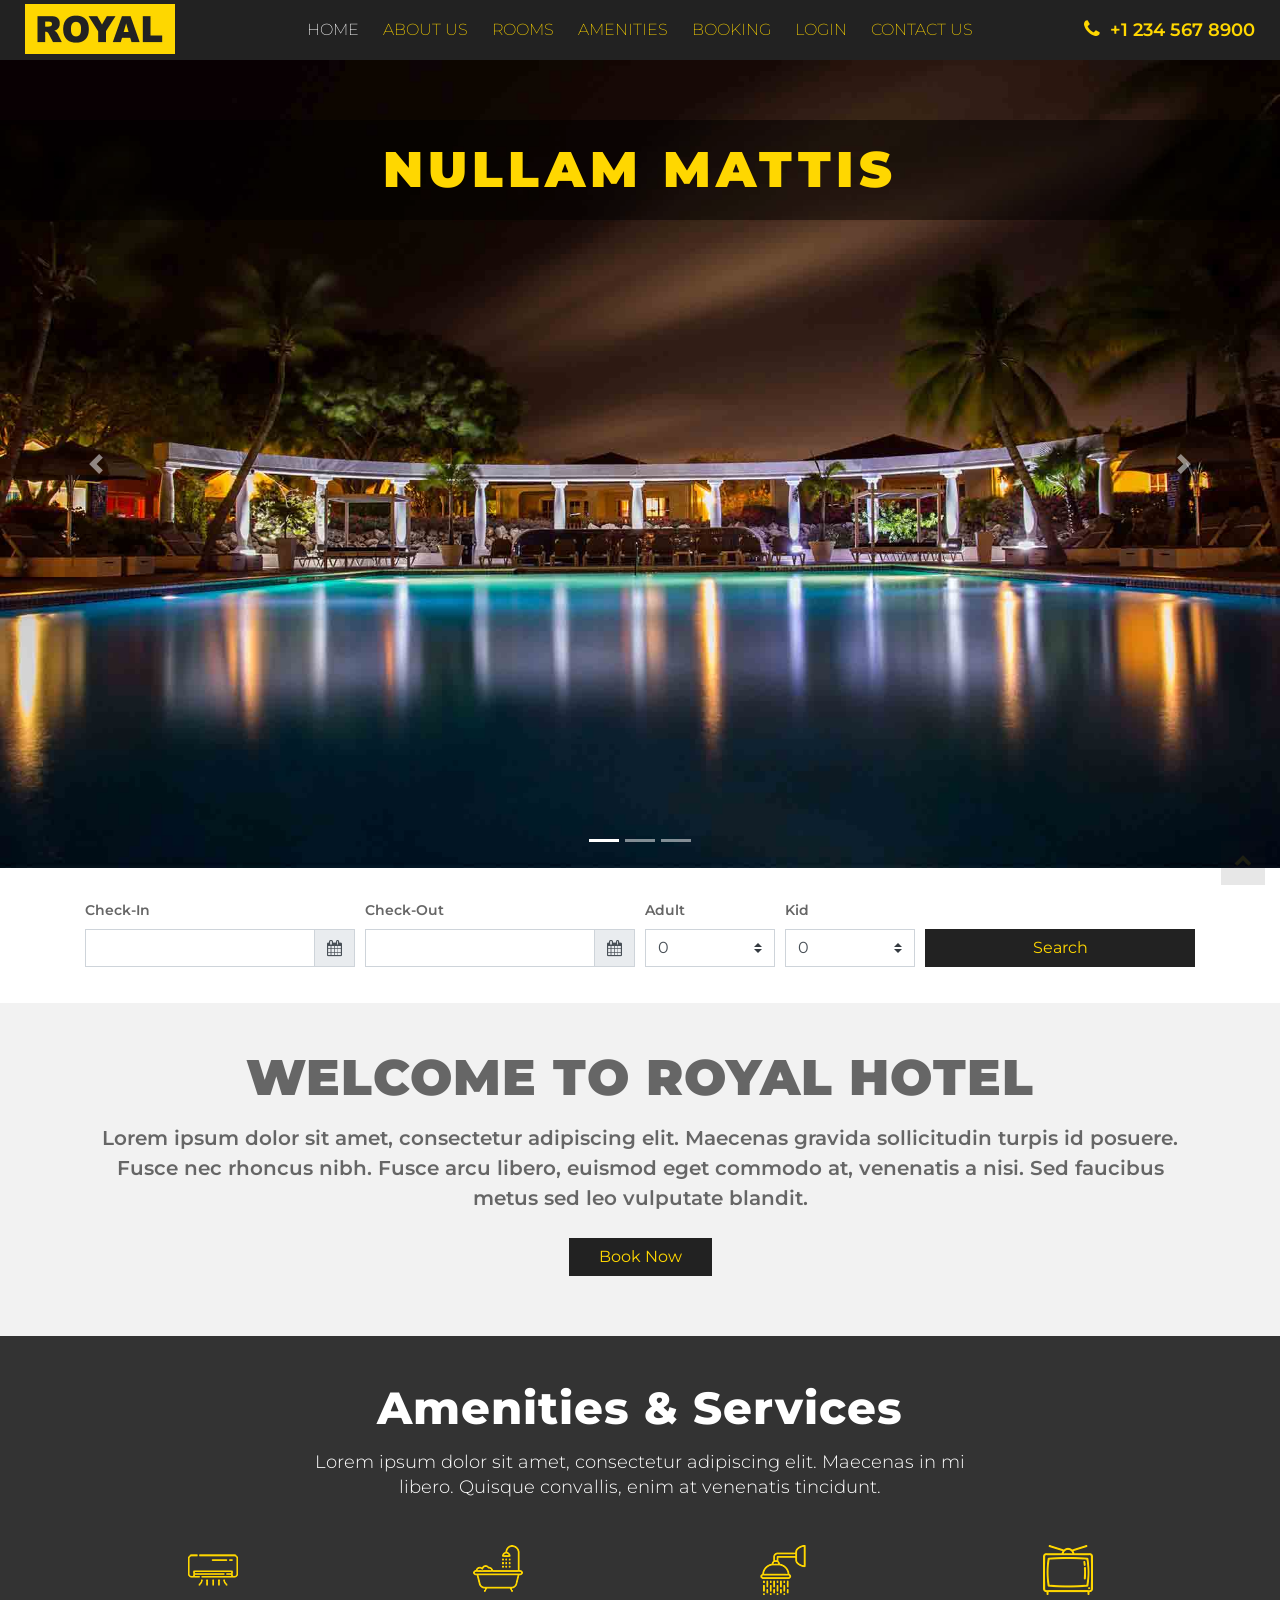
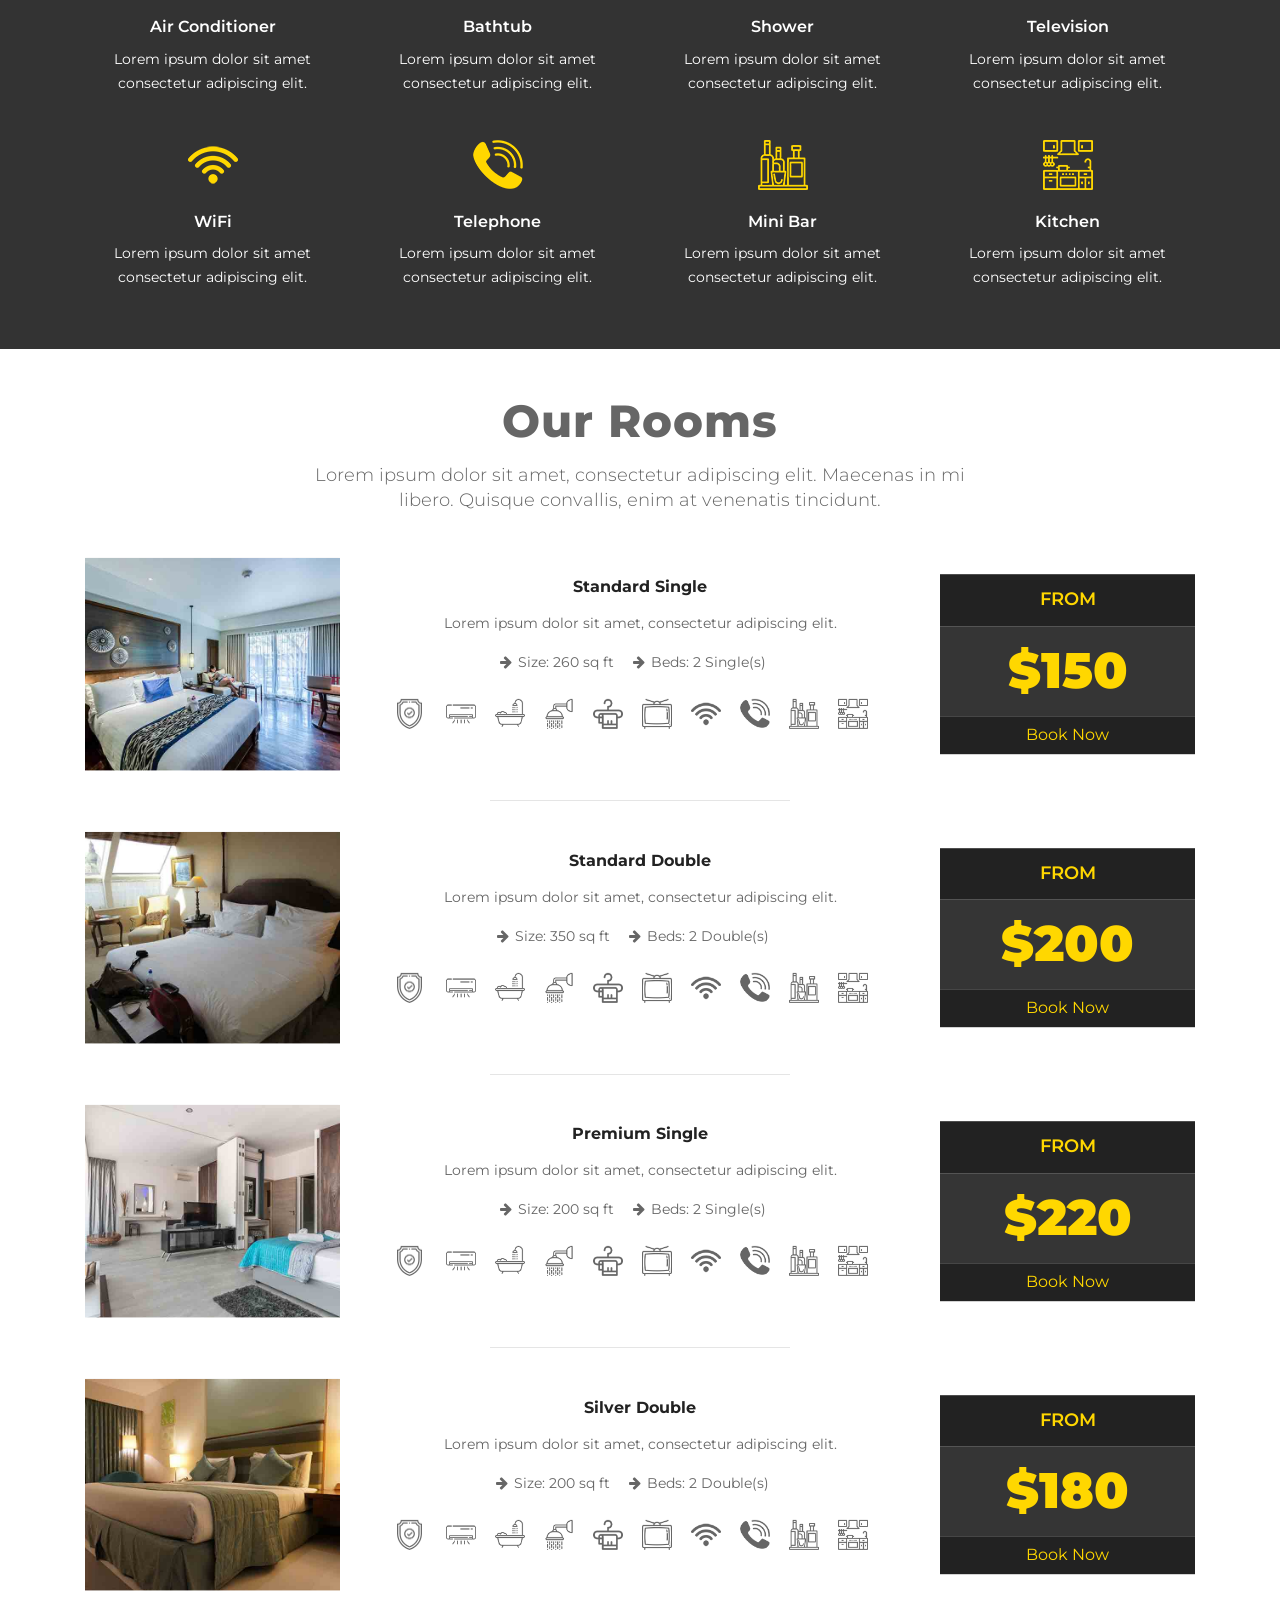
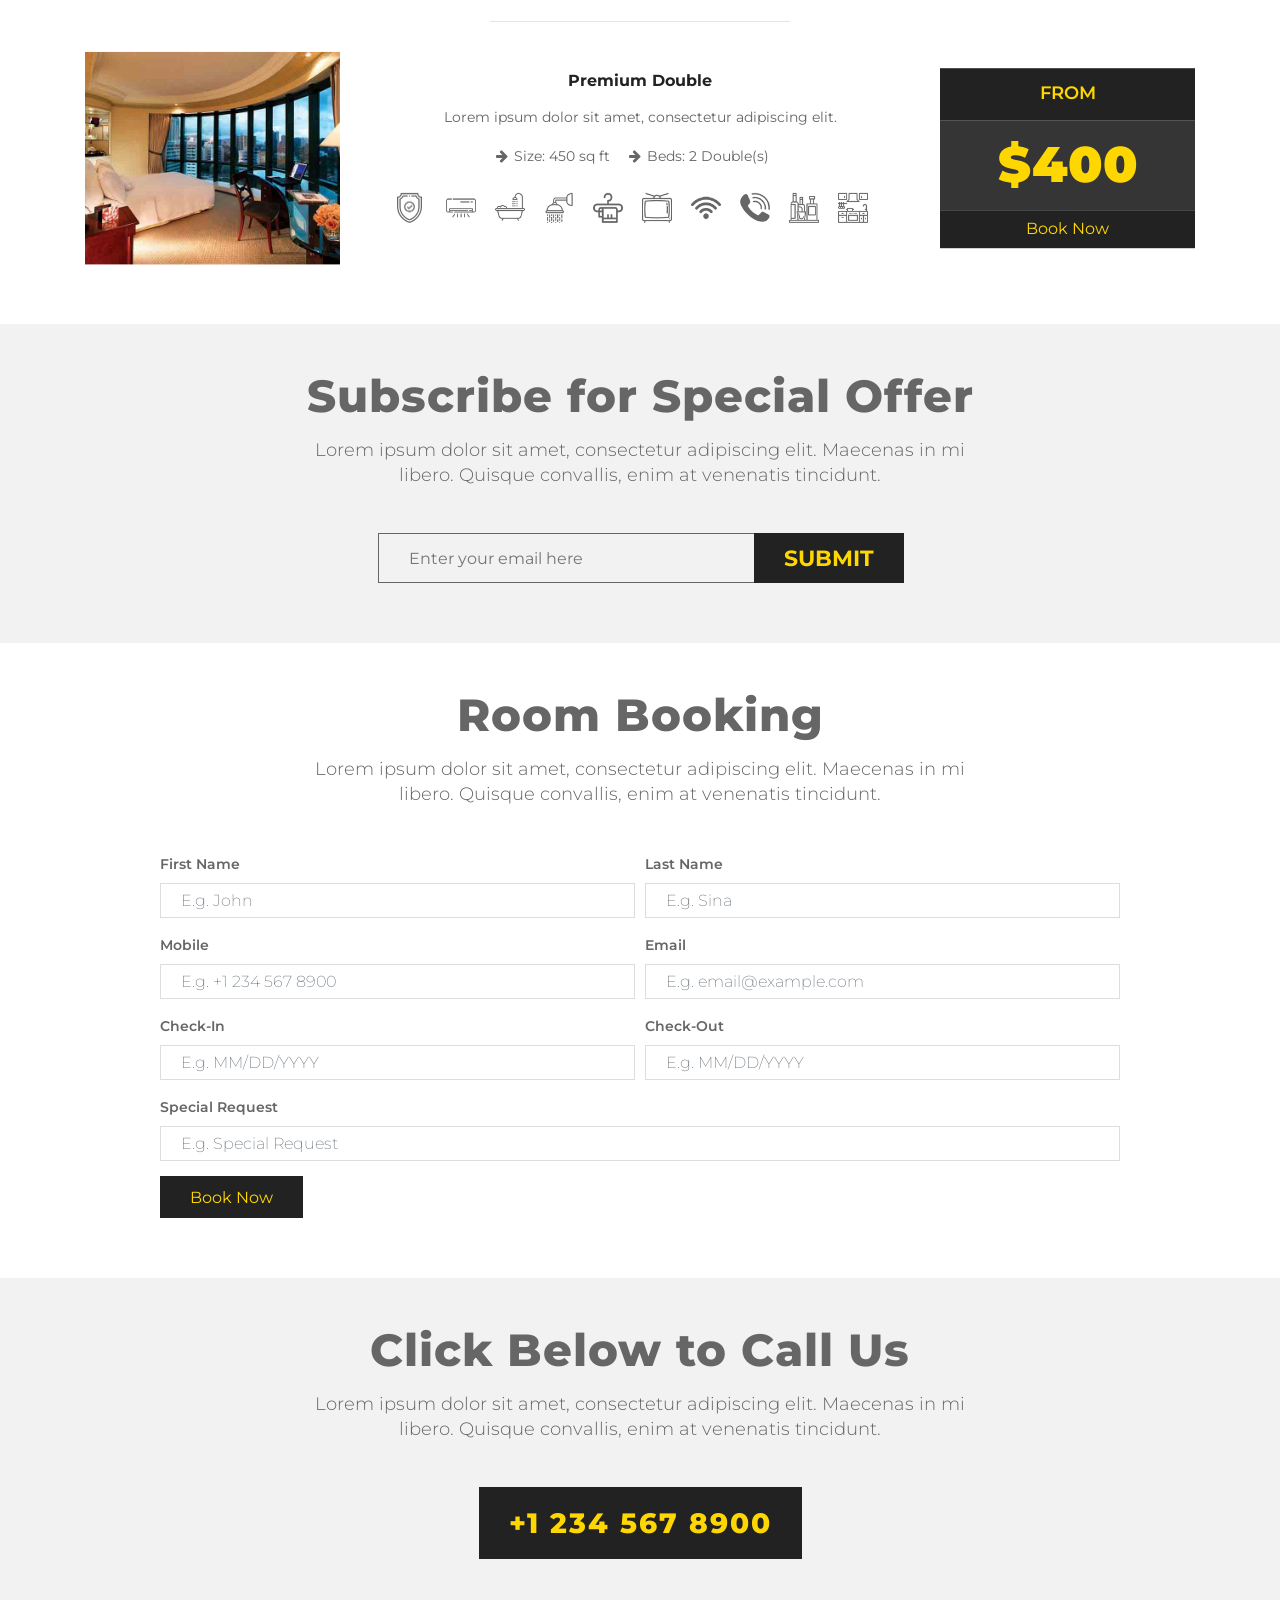
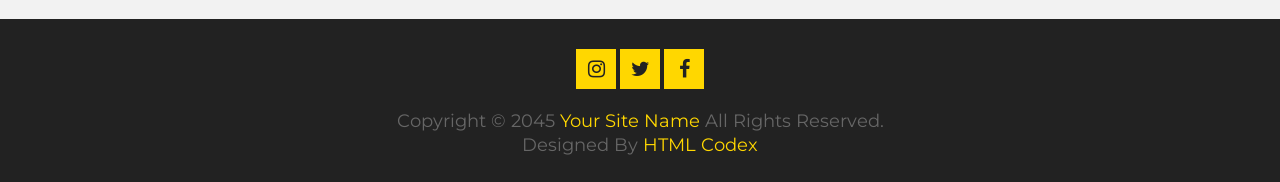
==== wwwroot/royal-hotel/index.html @ f11eb375 "- Hazır şablon eklendi(Bootstrap)" ====
<!DOCTYPE html>
<html lang="en">
    <head>
        <meta charset="utf-8">
        <title>ROYAL HOTEL | Responsive Travel & Tourism Template</title>
        <meta content="width=device-width, initial-scale=1.0" name="viewport">
        <meta content="" name="keywords">
        <meta content="" name="description">

        <!-- Favicons -->
        <link href="img/favicon.ico" rel="icon">
        <link href="img/apple-favicon.png" rel="apple-touch-icon">

        <!-- Google Fonts -->
        <link href="https://fonts.googleapis.com/css?family=Montserrat:100,200,300,400,500,600,700,800,900" rel="stylesheet"> 

        <!-- Vendor CSS File -->
        <link href="vendor/bootstrap/css/bootstrap.min.css" rel="stylesheet">
        <link href="vendor/font-awesome/css/font-awesome.min.css" rel="stylesheet">
        <link href="vendor/animate/animate.min.css" rel="stylesheet">
        <link href="vendor/slick/slick.css" rel="stylesheet">
        <link href="vendor/slick/slick-theme.css" rel="stylesheet">
        <link href="vendor/tempusdominus/css/tempusdominus-bootstrap-4.min.css" rel="stylesheet" />

        <!-- Main Stylesheet File -->
        <link href="css/hover-style.css" rel="stylesheet">
        <link href="css/style.css" rel="stylesheet">
    </head>

    <body>
        <!-- Header Section Start -->
        <header id="header">
            <a href="index.html" class="logo"><img src="img/logo.jpg" alt="logo"></a>
            <div class="phone"><i class="fa fa-phone"></i>+1 234 567 8900</div>
            <div class="mobile-menu-btn"><i class="fa fa-bars"></i></div>
            <nav class="main-menu top-menu">
                <ul>
                    <li class="active"><a href="index.html">Home</a></li>
                    <li><a href="about.html">About Us</a></li>
                    <li><a href="room.html">Rooms</a></li>
                    <li><a href="amenities.html">Amenities</a></li>
                    <li><a href="booking.html">Booking</a></li>
                    <li><a href="login.html">Login</a></li>
                    <li><a href="contact.html">Contact Us</a></li>
                </ul>
            </nav>
        </header>
        <!-- Header Section End -->
        
        <!-- Header Slider Start -->
        <div id="headerSlider" class="carousel slide" data-ride="carousel">
            <ol class="carousel-indicators">
                <li data-target="#headerSlider" data-slide-to="0" class="active"></li>
                <li data-target="#headerSlider" data-slide-to="1"></li>
                <li data-target="#headerSlider" data-slide-to="2"></li>
            </ol>
            <div class="carousel-inner">
                <div class="carousel-item active">
                    <img src="img/slider/header-slider-1.jpg" alt="Royal Hotel">
                    <div class="carousel-caption">
                        <h1 class="animated fadeInRight">Nullam mattis</h1>
                    </div>
                </div>
                
                <div class="carousel-item">
                    <img src="img/slider/header-slider-2.jpg" alt="Royal Hotel">
                    <div class="carousel-caption">
                        <h1 class="animated fadeInLeft">Lorem ipsum</h1>
                    </div>
                </div>

                <div class="carousel-item">
                    <img src="img/slider/header-slider-3.jpg" alt="Royal Hotel">
                    <div class="carousel-caption">
                        <h1 class="animated fadeInRight">Phasellus ultrices</h1>
                    </div>
                </div>
            </div>

            <a class="carousel-control-prev" href="#headerSlider" role="button" data-slide="prev">
                <span class="carousel-control-prev-icon" aria-hidden="true"></span>
                <span class="sr-only">Previous</span>
            </a>
            <a class="carousel-control-next" href="#headerSlider" role="button" data-slide="next">
                <span class="carousel-control-next-icon" aria-hidden="true"></span>
                <span class="sr-only">Next</span>
            </a>
        </div>
        <!-- Header Slider End -->
        
        <!-- Search Section Start -->
        <div id="search">
            <div class="container">
                <div class="form-row">
                    <div class="control-group col-md-3">
                        <label>Check-In</label>
                        <div class="form-group">
                            <div class="input-group date" id="date-3" data-target-input="nearest">
                                <input type="text" class="form-control datetimepicker-input" data-target="#date-3"/>
                                <div class="input-group-append" data-target="#date-3" data-toggle="datetimepicker">
                                    <div class="input-group-text"><i class="fa fa-calendar"></i></div>
                                </div>
                            </div>
                        </div>
                    </div>
                    <div class="control-group col-md-3">
                        <label>Check-Out</label>
                        <div class="form-group">
                            <div class="input-group date" id="date-4" data-target-input="nearest">
                                <input type="text" class="form-control datetimepicker-input" data-target="#date-4"/>
                                <div class="input-group-append" data-target="#date-4" data-toggle="datetimepicker">
                                    <div class="input-group-text"><i class="fa fa-calendar"></i></div>
                                </div>
                            </div>
                        </div>
                    </div>
                    <div class="control-group col-md-3">
                        <div class="form-row">
                            <div class="control-group col-md-6">
                                <label>Adult</label>
                                <select class="custom-select">
                                    <option selected>0</option>
                                    <option value="1">1</option>
                                    <option value="2">2</option>
                                    <option value="3">3</option>
                                    <option value="4">4</option>
                                    <option value="5">5</option>
                                    <option value="6">6</option>
                                    <option value="7">7</option>
                                    <option value="8">8</option>
                                    <option value="9">9</option>
                                    <option value="10">10</option>
                                </select>
                            </div>
                            <div class="control-group col-md-6 kid">
                                <label>Kid</label>
                                <select class="custom-select">
                                    <option selected>0</option>
                                    <option value="1">1</option>
                                    <option value="2">2</option>
                                    <option value="3">3</option>
                                    <option value="4">4</option>
                                    <option value="5">5</option>
                                    <option value="6">6</option>
                                    <option value="7">7</option>
                                    <option value="8">8</option>
                                    <option value="9">9</option>
                                    <option value="10">10</option>
                                </select>
                            </div>
                        </div>
                    </div>
                    <div class="control-group col-md-3">
                        <button class="btn btn-block">Search</button>
                    </div>
                </div>
            </div>
        </div>
        <!-- Search Section End -->
        
        <!-- Welcome Section Start -->
        <div id="welcome">
            <div class="container">
                <h3>Welcome to Royal Hotel</h3>
                <p>Lorem ipsum dolor sit amet, consectetur adipiscing elit. Maecenas gravida sollicitudin turpis id posuere. Fusce nec rhoncus nibh. Fusce arcu libero, euismod eget commodo at, venenatis a nisi. Sed faucibus metus sed leo vulputate blandit.</p>
                <a href="#">Book Now</a>
            </div>
        </div>
        <!-- Welcome Section End -->
        
        <!-- Amenities Section Start -->
        <div id="amenities" class="home-amenities">
            <div class="container">
                <div class="section-header">
                    <h2>Amenities & Services</h2>
                    <p>
                        Lorem ipsum dolor sit amet, consectetur adipiscing elit. Maecenas in mi libero. Quisque convallis, enim at venenatis tincidunt.
                    </p>
                </div>
                <div class="row">
                    <div class="col-md-3 col-sm-6 icons">
                        <i class="icon icon-2"></i>
                        <h3>Air Conditioner</h3>
                        <p>Lorem ipsum dolor sit amet consectetur adipiscing elit.</p>
                    </div>
                    <div class="col-md-3 col-sm-6 icons">
                        <i class="icon icon-3"></i>
                        <h3>Bathtub</h3>
                        <p>Lorem ipsum dolor sit amet consectetur adipiscing elit.</p>
                    </div>
                    <div class="col-md-3 col-sm-6 icons">
                        <i class="icon icon-4"></i>
                        <h3>Shower</h3>
                        <p>Lorem ipsum dolor sit amet consectetur adipiscing elit.</p>
                    </div>
                    <div class="col-md-3 col-sm-6 icons">
                        <i class="icon icon-6"></i>
                        <h3>Television</h3>
                        <p>Lorem ipsum dolor sit amet consectetur adipiscing elit.</p>
                    </div>
                    <div class="col-md-3 col-sm-6 icons">
                        <i class="icon icon-7"></i>
                        <h3>WiFi</h3>
                        <p>Lorem ipsum dolor sit amet consectetur adipiscing elit.</p>
                    </div>
                    <div class="col-md-3 col-sm-6 icons">
                        <i class="icon icon-8"></i>
                        <h3>Telephone</h3>
                        <p>Lorem ipsum dolor sit amet consectetur adipiscing elit.</p>
                    </div>
                    <div class="col-md-3 col-sm-6 icons">
                        <i class="icon icon-9"></i>
                        <h3>Mini Bar</h3>
                        <p>Lorem ipsum dolor sit amet consectetur adipiscing elit.</p>
                    </div>
                    <div class="col-md-3 col-sm-6 icons">
                        <i class="icon icon-10"></i>
                        <h3>Kitchen</h3>
                        <p>Lorem ipsum dolor sit amet consectetur adipiscing elit.</p>
                    </div>
                </div>
            </div>
        </div>
        <!-- Amenities Section Start -->
        
        <!-- Room Section Start -->
        <div id="rooms">
            <div class="container">
                <div class="section-header">
                    <h2>Our Rooms</h2>
                    <p>
                        Lorem ipsum dolor sit amet, consectetur adipiscing elit. Maecenas in mi libero. Quisque convallis, enim at venenatis tincidunt.
                    </p>
                </div>
                <div class="row">
                    <div class="col-md-12">
                        <div class="row">
                            <div class="col-md-3">
                                <div class="room-img">
                                    <div class="box12">
                                        <img src="img/room/room-1.jpg">
                                        <div class="box-content">
                                            <h3 class="title">Standard Single</h3>
                                            <ul class="icon">
                                                <li><a href="#" data-toggle="modal" data-target="#modal-id"><i class="fa fa-link"></i></a></li>
                                            </ul>
                                        </div>
                                    </div>
                                </div>
                            </div>
                            <div class="col-md-6">
                                <div class="room-des">
                                    <h3><a href="#" data-toggle="modal" data-target="#modal-id">Standard Single</a></h3>
                                    <p>Lorem ipsum dolor sit amet, consectetur adipiscing elit.</p>
                                    <ul class="room-size">
                                        <li><i class="fa fa-arrow-right"></i>Size: 260 sq ft </li>
                                        <li><i class="fa fa-arrow-right"></i>Beds: 2 Single(s) </li>
                                    </ul>
                                    <ul class="room-icon">
                                        <li class="icon-1"></li>
                                        <li class="icon-2"></li>
                                        <li class="icon-3"></li>
                                        <li class="icon-4"></li>
                                        <li class="icon-5"></li>
                                        <li class="icon-6"></li>
                                        <li class="icon-7"></li>
                                        <li class="icon-8"></li>
                                        <li class="icon-9"></li>
                                        <li class="icon-10"></li>
                                    </ul>
                                </div>
                            </div>
                            <div class="col-md-3">
                                <div class="room-rate">
                                    <h3>From</h3>
                                    <h1>$150</h1>
                                    <a href="#">Book Now</a>
                                </div>
                            </div>
                        </div>
                        <hr>
                    </div>
                    
                    <div class="col-md-12">
                        <div class="row">
                            <div class="col-md-3">
                                <div class="room-img">
                                    <div class="box12">
                                        <img src="img/room/room-2.jpg">
                                        <div class="box-content">
                                            <h3 class="title">Standard Double</h3>
                                            <ul class="icon">
                                                <li><a href="#" data-toggle="modal" data-target="#modal-id"><i class="fa fa-link"></i></a></li>
                                            </ul>
                                        </div>
                                    </div>
                                </div>
                            </div>
                            <div class="col-md-6">
                                <div class="room-des">
                                    <h3><a href="#" data-toggle="modal" data-target="#modal-id">Standard Double</a></h3>
                                    <p>Lorem ipsum dolor sit amet, consectetur adipiscing elit.</p>
                                    <ul class="room-size">
                                        <li><i class="fa fa-arrow-right"></i>Size: 350 sq ft </li>
                                        <li><i class="fa fa-arrow-right"></i>Beds: 2 Double(s) </li>
                                    </ul>
                                    <ul class="room-icon">
                                        <li class="icon-1"></li>
                                        <li class="icon-2"></li>
                                        <li class="icon-3"></li>
                                        <li class="icon-4"></li>
                                        <li class="icon-5"></li>
                                        <li class="icon-6"></li>
                                        <li class="icon-7"></li>
                                        <li class="icon-8"></li>
                                        <li class="icon-9"></li>
                                        <li class="icon-10"></li>
                                    </ul>
                                </div>
                            </div>
                            <div class="col-md-3">
                                <div class="room-rate">
                                    <h3>From</h3>
                                    <h1>$200</h1>
                                    <a href="#">Book Now</a>
                                </div>
                            </div>
                        </div>
                        <hr>
                    </div>
                    
                    <div class="col-md-12">
                        <div class="row">
                            <div class="col-md-3">
                                <div class="room-img">
                                    <div class="box12">
                                        <img src="img/room/room-3.jpg">
                                        <div class="box-content">
                                            <h3 class="title">Premium Single</h3>
                                            <ul class="icon">
                                                <li><a href="#" data-toggle="modal" data-target="#modal-id"><i class="fa fa-link"></i></a></li>
                                            </ul>
                                        </div>
                                    </div>
                                </div>
                            </div>
                            <div class="col-md-6">
                                <div class="room-des">
                                    <h3><a href="#" data-toggle="modal" data-target="#modal-id">Premium Single</a></h3>
                                    <p>Lorem ipsum dolor sit amet, consectetur adipiscing elit.</p>
                                    <ul class="room-size">
                                        <li><i class="fa fa-arrow-right"></i>Size: 200 sq ft </li>
                                        <li><i class="fa fa-arrow-right"></i>Beds: 2 Single(s) </li>
                                    </ul>
                                    <ul class="room-icon">
                                        <li class="icon-1"></li>
                                        <li class="icon-2"></li>
                                        <li class="icon-3"></li>
                                        <li class="icon-4"></li>
                                        <li class="icon-5"></li>
                                        <li class="icon-6"></li>
                                        <li class="icon-7"></li>
                                        <li class="icon-8"></li>
                                        <li class="icon-9"></li>
                                        <li class="icon-10"></li>
                                    </ul>
                                </div>
                            </div>
                            <div class="col-md-3">
                                <div class="room-rate">
                                    <h3>From</h3>
                                    <h1>$220</h1>
                                    <a href="#">Book Now</a>
                                </div>
                            </div>
                        </div>
                        <hr>
                    </div>
                    
                    <div class="col-md-12">
                        <div class="row">
                            <div class="col-md-3">
                                <div class="room-img">
                                    <div class="box12">
                                        <img src="img/room/room-4.jpg">
                                        <div class="box-content">
                                            <h3 class="title">Silver Double</h3>
                                            <ul class="icon">
                                                <li><a href="#" data-toggle="modal" data-target="#modal-id"><i class="fa fa-link"></i></a></li>
                                            </ul>
                                        </div>
                                    </div>
                                </div>
                            </div>
                            <div class="col-md-6">
                                <div class="room-des">
                                    <h3><a href="#" data-toggle="modal" data-target="#modal-id">Silver Double</a></h3>
                                    <p>Lorem ipsum dolor sit amet, consectetur adipiscing elit.</p>
                                    <ul class="room-size">
                                        <li><i class="fa fa-arrow-right"></i>Size: 200 sq ft </li>
                                        <li><i class="fa fa-arrow-right"></i>Beds: 2 Double(s) </li>
                                    </ul>
                                    <ul class="room-icon">
                                        <li class="icon-1"></li>
                                        <li class="icon-2"></li>
                                        <li class="icon-3"></li>
                                        <li class="icon-4"></li>
                                        <li class="icon-5"></li>
                                        <li class="icon-6"></li>
                                        <li class="icon-7"></li>
                                        <li class="icon-8"></li>
                                        <li class="icon-9"></li>
                                        <li class="icon-10"></li>
                                    </ul>
                                </div>
                            </div>
                            <div class="col-md-3">
                                <div class="room-rate">
                                    <h3>From</h3>
                                    <h1>$180</h1>
                                    <a href="#">Book Now</a>
                                </div>
                            </div>
                        </div>
                        <hr>
                    </div>
                    
                    <div class="col-md-12">
                        <div class="row">
                            <div class="col-md-3">
                                <div class="room-img">
                                    <div class="box12">
                                        <img src="img/room/room-5.jpg">
                                        <div class="box-content">
                                            <h3 class="title">Premium Double</h3>
                                            <ul class="icon">
                                                <li><a href="#" data-toggle="modal" data-target="#modal-id"><i class="fa fa-link"></i></a></li>
                                            </ul>
                                        </div>
                                    </div>
                                </div>
                            </div>
                            <div class="col-md-6">
                                <div class="room-des">
                                    <h3><a href="#" data-toggle="modal" data-target="#modal-id">Premium Double</a></h3>
                                    <p>Lorem ipsum dolor sit amet, consectetur adipiscing elit.</p>
                                    <ul class="room-size">
                                        <li><i class="fa fa-arrow-right"></i>Size: 450 sq ft </li>
                                        <li><i class="fa fa-arrow-right"></i>Beds: 2 Double(s) </li>
                                    </ul>
                                    <ul class="room-icon">
                                        <li class="icon-1"></li>
                                        <li class="icon-2"></li>
                                        <li class="icon-3"></li>
                                        <li class="icon-4"></li>
                                        <li class="icon-5"></li>
                                        <li class="icon-6"></li>
                                        <li class="icon-7"></li>
                                        <li class="icon-8"></li>
                                        <li class="icon-9"></li>
                                        <li class="icon-10"></li>
                                    </ul>
                                </div>
                            </div>
                            <div class="col-md-3">
                                <div class="room-rate">
                                    <h3>From</h3>
                                    <h1>$400</h1>
                                    <a href="#">Book Now</a>
                                </div>
                            </div>
                        </div>
                    </div>
                </div>
            </div>
        </div>
        <!-- Room Section End -->
        
        <!-- Modal for Room Section Start -->
        <div id="modal-id" class="modal fade" tabindex="-1" role="dialog">
            <div class="modal-dialog modal-lg">
                <div class="modal-content">
                    <div class="modal-header">
                        <button type="button" class="close" data-dismiss="modal">&times;</button>
                    </div>
                    <div class="modal-body">
                        <div class="row">
                            <div class="col-12">
                                <div class="port-slider">
                                    <div><img src="img/room-slider/room-1.jpg"></div>
                                    <div><img src="img/room-slider/room-2.jpg"></div>
                                    <div><img src="img/room-slider/room-3.jpg"></div>
                                    <div><img src="img/room-slider/room-4.jpg"></div>
                                    <div><img src="img/room-slider/room-5.jpg"></div>
                                    <div><img src="img/room-slider/room-6.jpg"></div>
                                </div>
                                <div class="port-slider-nav">
                                    <div><img src="img/room-slider/room-1.jpg"></div>
                                    <div><img src="img/room-slider/room-2.jpg"></div>
                                    <div><img src="img/room-slider/room-3.jpg"></div>
                                    <div><img src="img/room-slider/room-4.jpg"></div>
                                    <div><img src="img/room-slider/room-5.jpg"></div>
                                    <div><img src="img/room-slider/room-6.jpg"></div>
                                </div>
                            </div>
                            <div class="col-12">
                                <h2>Lorem ipsum dolor</h2>
                                <p>
                                    Lorem ipsum dolor viverra purus imperdiet rhoncus imperdiet. Suspendisse vulputate condimentum ligula sollicitudin hendrerit. Phasellus luctus, elit et ultrices interdum, neque mi pellentesque massorci. Nam in cursus ex, nec mattis lectus. Curabitur quis elementum nunc. Mauris iaculis, justo eu aliquam sagittis, arcu eros cursus libero, sit amet eleifend dolor odio at lacus. 
                                </p>
                                <div class="modal-link">
                                    <a href="#">Book Now</a>
                                </div>
                            </div>
                        </div>
                    </div>
                </div>
            </div>
        </div>
        <!-- Modal for Room Section End -->
        
        <!-- Subscribe Section Start -->
        <div id="subscribe">
            <div class="container">
                <div class="section-header">
                    <h2>Subscribe for Special Offer</h2>
                    <p>
                        Lorem ipsum dolor sit amet, consectetur adipiscing elit. Maecenas in mi libero. Quisque convallis, enim at venenatis tincidunt.
                    </p>
                </div>
                <div class="row">
                    <div class="col-12">
                        <div class="subscribe-form">
                            <form>
                                <input type="email" required="required" placeholder="Enter your email here" />
                                <button>submit</button>
                            </form>
                        </div>
                    </div>
                </div>
            </div>
        </div>
        <!-- Subscribe Section End -->
        
        <!-- Booking Section Start -->
        <div id="booking">
            <div class="container">
                <div class="section-header">
                    <h2>Room Booking</h2>
                    <p>
                        Lorem ipsum dolor sit amet, consectetur adipiscing elit. Maecenas in mi libero. Quisque convallis, enim at venenatis tincidunt.
                    </p>
                </div>
                <div class="row">
                    <div class="col-12">
                        <div class="booking-form">
                            <div id="success"></div>
                            <form name="sentMessage" id="bookingForm" novalidate="novalidate">
                                <div class="form-row">
                                    <div class="control-group col-sm-6">
                                        <label>First Name</label>
                                        <input type="text" class="form-control" id="fname" placeholder="E.g. John" required="required" data-validation-required-message="Please enter first name" />
                                        <p class="help-block text-danger"></p>
                                    </div>
                                    <div class="control-group col-sm-6">
                                        <label>Last Name</label>
                                        <input type="text" class="form-control" id="lname" placeholder="E.g. Sina" required="required" data-validation-required-message="Please enter last name" />
                                        <p class="help-block text-danger"></p>
                                    </div>
                                </div>
                                <div class="form-row">
                                    <div class="control-group col-sm-6">
                                        <label>Mobile</label>
                                        <input type="text" class="form-control" id="mobile" placeholder="E.g. +1 234 567 8900" required="required" data-validation-required-message="Please enter your mobile number" />
                                        <p class="help-block text-danger"></p>
                                    </div>
                                    <div class="control-group col-sm-6">
                                        <label>Email</label>
                                        <input type="email" class="form-control" id="email" placeholder="E.g. email@example.com" required="required" data-validation-required-message="Please enter your email" />
                                        <p class="help-block text-danger"></p>
                                    </div>
                                </div>
                                <div class="form-row">
                                    <div class="control-group col-sm-6">
                                        <label>Check-In</label>
                                        <input type="text" class="form-control datetimepicker-input" id="date-1" data-toggle="datetimepicker" data-target="#date-1" placeholder="E.g. MM/DD/YYYY" required="required" data-validation-required-message="Please enter date"/>
                                        <p class="help-block text-danger"></p>
                                    </div>
                                    <div class="control-group col-sm-6">
                                        <label>Check-Out</label>
                                        <input type="text" class="form-control datetimepicker-input" id="date-2" data-toggle="datetimepicker" data-target="#date-2" placeholder="E.g. MM/DD/YYYY" required="required" data-validation-required-message="Please enter date"/>
                                        <p class="help-block text-danger"></p>
                                    </div>
                                </div>
                                <div class="control-group">
                                    <label>Special Request</label>
                                    <input type="text" class="form-control" id="request" placeholder="E.g. Special Request" required="required" data-validation-required-message="Please enter your special request" />
                                    <p class="help-block text-danger"></p>
                                </div>
                                <div class="button"><button type="submit" id="bookingButton">Book Now</button></div>
                            </form>
                        </div>
                    </div>
                </div>
            </div>
        </div>
        <!-- Booking Section End -->
        
        <!-- Call Section Start -->
        <div id="call-us">
            <div class="container">
                <div class="section-header">
                    <h2>Click Below to Call Us</h2>
                    <p>
                        Lorem ipsum dolor sit amet, consectetur adipiscing elit. Maecenas in mi libero. Quisque convallis, enim at venenatis tincidunt.
                    </p>
                </div>
                <div class="row">
                    <div class="col-12">
                        <a href="tel:+12345678900">+1 234 567 8900</a>
                    </div>
                </div>
            </div>
        </div>
        <!-- Call Section End -->
        
        <!-- Footer Section Start -->
        <div id="footer">
            <div class="container">
                <div class="row">
                    <div class="col-12">
                        <div class="social">
                            <a href=""><li class="fa fa-instagram"></li></a>
                            <a href=""><li class="fa fa-twitter"></li></a>
                            <a href=""><li class="fa fa-facebook-f"></li></a>
                        </div>
                    </div>
                    <div class="col-12">
                        <p>Copyright &#169; 2045 <a href="">Your Site Name</a> All Rights Reserved.</p>
						
						<!--/*** This template is free as long as you keep the footer author’s credit link/attribution link/backlink. If you'd like to use the template without the footer author’s credit link/attribution link/backlink, you can purchase the Credit Removal License from "https://htmlcodex.com/credit-removal". Thank you for your support. ***/-->
						<p>Designed By <a href="https://htmlcodex.com">HTML Codex</a></p>
                    </div>
                </div>
            </div>
        </div>
        <!-- Footer Section End -->
        
        <a href="#" class="back-to-top"><i class="fa fa-chevron-up"></i></a>
        
        <!-- Vendor JavaScript File -->
        <script src="vendor/jquery/jquery.min.js"></script>
        <script src="vendor/jquery/jquery-migrate.min.js"></script>
        <script src="vendor/bootstrap/js/bootstrap.bundle.min.js"></script>
        <script src="vendor/easing/easing.min.js"></script>
        <script src="vendor/stickyjs/sticky.js"></script>
        <script src="vendor/superfish/hoverIntent.js"></script>
        <script src="vendor/superfish/superfish.min.js"></script>
        <script src="vendor/wow/wow.min.js"></script>
        <script src="vendor/slick/slick.min.js"></script>
        <script src="vendor/tempusdominus/js/moment.min.js"></script>
        <script src="vendor/tempusdominus/js/moment-timezone.min.js"></script>
        <script src="vendor/tempusdominus/js/tempusdominus-bootstrap-4.min.js"></script>
        
        <!-- Booking Javascript File -->
        <script src="js/booking.js"></script>
        <script src="js/jqBootstrapValidation.min.js"></script>
  
        <!-- Main Javascript File -->
        <script src="js/main.js"></script>
    </body>
</html>
---- wwwroot/royal-hotel/css/hover-style.css ----
/*********************** Style - 1 *******************/
.box1 img,.box1:after,.box1:before{width:100%;transition:all .3s ease 0s}
.box1 .icon,.box2,.box3,.box4,.box5 .icon li a{text-align:center}
.box10:after,.box10:before,.box1:after,.box1:before,.box2 .inner-content:after,.box3:after,.box3:before,.box4:before,.box5:after,.box5:before,.box6:after,.box7:after,.box7:before{content:""}
.box1,.box11,.box12,.box13,.box14,.box16,.box17,.box18,.box2,.box20,.box21,.box3,.box4,.box5,.box5 .icon li a,.box6,.box7,.box8{overflow:hidden}
.box1 .title,.box10 .title,.box4 .title,.box7 .title{letter-spacing:1px}
.box3 .post,.box4 .post,.box5 .post,.box7 .post{font-style:italic}
body{background-color:#f1f1f2}
.mt-30{margin-top:30px}
.mt-40{margin-top:40px}
.mb-30{margin-bottom:30px}
.box1 .icon,.box1 .title{margin:0;position:absolute}
.box1{box-shadow:0 0 3px rgba(0,0,0,.3);position:relative}
.box1:after,.box1:before{height:50%;background:rgba(0,0,0,.5);position:absolute;top:0;left:0;z-index:1;transform-origin:100% 0;transform:rotateZ(90deg)}
.box1:after{top:auto;bottom:0;transform-origin:0 100%}
.box1:hover:after,.box1:hover:before{transform:rotateZ(0)}
.box1 img{height:auto;transform:scale(1) rotate(0)}
.box1:hover img{filter:sepia(80%);transform:scale(1.3) rotate(10deg)}
.box1 .title{font-size:19px;font-weight:600;color:#fff;text-transform:uppercase;text-shadow:0 0 1px #004cbf;bottom:10px;left:10px;opacity:0;z-index:2;transform:scale(0);transition:all .5s ease .2s}
.box1:hover .title{opacity:1;transform:scale(1)}
.box1 .icon{padding:7px 5px;list-style:none;background:#004cbf;border-radius:0 0 0 10px;top:-100%;right:0;z-index:2;transition:all .3s ease .2s}
.box1:hover .icon{top:0}
.box1 .icon li{display:block;margin:10px 0}
.box1 .icon li a{display:block;width:35px;height:35px;line-height:35px;border-radius:10px;font-size:18px;color:#fff;transition:all .3s ease 0s}
.box2 .icon li a,.box3 .icon a:hover,.box4 .icon li a:hover,.box5 .icon li a,.box6 .icon li a{border-radius:50%}
.box1 .icon li a:hover{color:#fff;box-shadow:0 0 10px #000 inset,0 0 0 3px #fff}
@media only screen and (max-width:990px){.box1{margin-bottom:30px}
}

/*********************** Style - 2 *******************/
.box2{position:relative}
.box2 img{width:100%;height:auto}
.box2 .box-content{width:100%;height:100%;position:absolute;top:50%;left:50%;z-index:2;transform:translate(-50%,-50%)}
.box2 .box-content:after,.box2 .box-content:before,.box2:after,.box2:before{content:"";width:80%;height:80%;position:absolute;top:50%;left:50%;transform:translate(-50%,-50%) rotate(45deg);transition:all .5s ease 0s}
.box2:before{background:linear-gradient(45deg,rgba(0,0,0,.2) 49%,transparent 50%);left:-100%}
.box2:after{background:linear-gradient(45deg,transparent 49%,rgba(0,0,0,.2) 50%);left:160%}
.box2 .box-content:after,.box2 .box-content:before{width:65%;height:65%;background:linear-gradient(45deg,rgba(0,0,0,.3) 49%,transparent 50%);left:-100%;transition-delay:.1s}
.box1 .box-content:after{background:linear-gradient(45deg,transparent 49%,rgba(0,0,0,.3) 50%);left:160%}
.box2:hover .box-content:after,.box2:hover .box-content:before,.box2:hover:after,.box2:hover:before{left:50%}
.box2 .inner-content{width:50%;height:50%;color:#fff;padding:40px 0;position:absolute;top:50%;left:50%;z-index:2;transform:translate(-50%,-50%) scale(0);transition:all .3s ease .2s}
.box2 .inner-content:after{width:100%;height:100%;background:rgba(255,79,79,.8);position:absolute;top:50%;left:50%;z-index:-1;transform:translate(-50%,-50%) rotate(45deg)}
.box2:hover .inner-content{transform:translate(-50%,-50%) scale(1);transition:all .3s ease 0s}
.box2 .title{font-size:18px;font-weight:700;text-transform:uppercase;margin-bottom:5px}
.box2 .post{display:block;font-size:14px;text-transform:capitalize;margin-bottom:7px}
.box10 .title,.box11 .title,.box4 .title,.box5 .title,.box6 .box-content,.box7 .title{text-transform:uppercase}
.box2 .icon{padding:0;margin:0;list-style:none;transform:rotateY(360deg) scale(0);transition:all .3s ease 0s}
.box2:hover .icon{transform:rotateY(0) scale(1)}
.box2 .icon li{display:inline-block;margin:0 3px}
.box2 .icon li a{display:block;width:35px;height:35px;line-height:35px;background:#fff;font-size:16px;color:#505050;transition:all .3s ease 0s}
.box2 .icon li a:hover{box-shadow:0 0 0 5px rgba(0,0,0,.5);background:#fff;color:#ff4f4f}
@media only screen and (max-width:990px){.box2{margin-bottom:30px}
}
@media only screen and (max-width:320px){.box2 .inner-content{padding:25px 0}
.box2 .title{font-size:16px}
}

/*********************** Style - 3 *******************/
.box3{box-shadow:0 0 3px rgba(0,0,0,.3);position:relative}
.box3 .box-content,.box3:after,.box3:before{position:absolute;left:7%;right:7%;transition:all .3s}
.box3:after,.box3:before{display:block;background:rgba(0,0,0,.3);top:10%;bottom:10%;z-index:1;transform:scale(0,1)}
.box3:after{top:10.8%;bottom:10.8%;transform:scale(1,0)}
.box3:hover:after,.box3:hover:before{transform:scale(1);animation:animate 1.5s}
.box3:hover:before{border-top:3px solid #fff;border-bottom:3px solid #fff}
.box:hover:after{border-left:3px solid #fff;border-right:3px solid #fff}
.box img{width:100%;height:auto;transition:all .3s}
.box3:hover img{transform:scale(1.2);filter:blur(5px);-moz-filter:blur(5px);-webkit-filter:blur(5px)}
.box3 .box-content{padding:30px 10px;top:10%;bottom:10%;opacity:0;z-index:2}
.box3:hover .box-content{box-shadow:0 0 0 35px rgba(255,255,255,.3);opacity:1;transition:all .3s}
.box3 .title{font-size:24px;font-weight:600;color:#88c425;margin:0 0 5px}
.box3 .post{display:block;margin:0 0 5px;font-size:14px;color:rgba(255,255,255,.8)}
.box3 .description{font-size:14px;color:#fff;margin:0 0 20px}
.box3 .icon{padding:0;margin:0;list-style:none}
.box3 .icon li{display:inline-block;margin:0 10px 0 0}
.box3 .icon li a{display:block;width:30px;height:30px;line-height:30px;color:#fff;background:#88c425;transition:all .5s}
.box3 .icon a:hover{text-decoration:none;animation:animate-hover .5s;transition:all .3s}
@keyframes animate{0%,100%{opacity:1}
}
@keyframes animate-hover{0%{box-shadow:0 0 0 10px rgba(255,255,255,.3)}
50%{box-shadow:0 0 0 5px rgba(255,255,255,.3)}
100%{box-shadow:0 0 0 0 rgba(255,255,255,.3)}
}
.box10,.box11,.box12,.box14,.box4,.box5,.box6,.box7,.box9{box-shadow:0 0 3px rgba(0,0,0,.3)}
@media only screen and (max-width:990px){.box3{margin-bottom:30px}
.box3 .box-content{padding:10px}
.box3 .description{margin-bottom:10px}
}
@media only screen and (max-width:479px){.box3 .title{margin:0}
}

/*********************** Style - 4 *******************/
.box4{position:relative}
.box4:before{width:0;height:200%;background:rgba(0,0,0,.5);position:absolute;top:0;left:-250px;bottom:0;transform:skewX(-36deg);transition:all .5s ease 0s}
.box4:hover:before{width:200%}
.box4 img{width:100%;height:auto}
.box4 .box-content{width:100%;height:100%;padding-top:20%;position:absolute;top:0;left:0;transform:scale(0);transition:all .3s ease 0s}
.box4 .icon,.box5 .icon{list-style:none;padding:0}
.box4:hover .box-content{transform:scale(1)}
.box4 .title{font-size:22px;font-weight:700;color:#fff;margin:0 0 10px}
.box4 .post{display:block;font-size:15px;font-weight:600;color:#fff;margin-bottom:20px}
.box4 .icon{margin:0}
.box4 .icon li{display:inline-block}
.box4 .icon li a{display:block;width:35px;height:35px;line-height:35px;font-size:20px;background:#fff;color:#ee4266;margin-right:10px;transition:all .3s ease 0s}
.box5 .icon,.box5 .icon li{display:inline-block}
@media only screen and (max-width:990px){.box4{margin-bottom:30px}
}
@media only screen and (max-width:767px){.box4:before{left:-400px}
.box4:hover:before{width:300%}
}

/*********************** Style - 5 *******************/
.box5{background:#444;position:relative}
.box5:after,.box5:before{width:50px;height:50px;border-radius:50%;background:#10a5b8;position:absolute;top:-80px;left:15px;opacity:0;z-index:1;transition:all .35s ease}
.box5:after{top:auto;left:auto;bottom:-80px;right:15px}
.box5:hover:after,.box5:hover:before{opacity:.75;transform:scale(8);transition-delay:.15s}
.box5 img{width:100%;height:auto;transition:all .35s ease-out 0s}
.box5:hover img{opacity:.4}
.box5 .icon{margin:0;position:absolute;bottom:15px;right:15px;z-index:2;transform:scale(0);transition:all .35s ease-out}
.box5:hover .icon{transform:scale(1);transition-delay:.15s}
.box5 .icon li a{display:block;width:35px;height:35px;line-height:35px;background:#fff;font-size:18px;color:#444;margin-right:10px;position:relative;transition:all .5s ease 0s}
.box5 .icon li a:hover{background:#444;color:#fff}
.box5 .box-content{padding:20px 15px;position:absolute;top:0;left:0;z-index:1}
.box5 .title{font-size:20px;font-weight:800;color:#fff;margin:0 0 5px;opacity:0;transform:translate(-20px,-20px);transition:all .35s ease-out}
.box5:hover .title{opacity:1;transform:translate(0,0);transition-delay:.15s}
.box5 .post{display:inline-block;font-size:16px;color:#fff;opacity:0;transform:translate(-20px,-20px);transition:all .35s ease-out}
.box5:hover .post{opacity:1;transform:translate(0,0);transition-delay:.15s}
.box6 .title,.box6 img,.box6:after{transition:all .35s ease 0s}
@media only screen and (max-width:990px){.box5{margin-bottom:30px}
}

/*********************** Style - 6 *******************/
.box6{background:#000;position:relative}
.box6:after{background:rgba(0,0,0,.7);position:absolute;top:0;left:-30%;bottom:0;right:70%;transform:skew(20deg) translateX(-75%)}
.box6:hover:after{transform:skew(20deg) translateX(0)}
.box6 img{width:100%;height:auto}
.box6:hover img{opacity:.5}
.box6 .box-content{padding:20px;text-align:right;position:absolute;top:0;right:0;z-index:1}
.box6 .icon,.box7 .icon{padding:0;list-style:none}
.box10 .icon li a,.box11,.box12,.box13,.box14,.box6 .icon li a,.box7,.box7 .icon li a,.box8,.box8 .icon li a{text-align:center}
.box6 .title{font-size:20px;font-weight:900;color:#fff;margin:0 0 10px;transform:scale(0)}
.box6:hover .title{transform:scale(1)}
.box6 .icon li,.box6 .post{opacity:0;transform:translateX(40px);transition:all .35s ease 0s}
.box6 .post{display:block;font-size:14px;color:#fff;margin-bottom:5px}
.box6 .icon{display:inline-block;margin:0}
.box6:hover .icon li,.box6:hover .post{opacity:1;transform:translateX(0)}
.box6:hover .icon li:first-child{transition-delay:.1s}
.box6:hover .icon li:nth-child(2){transition-delay:.2s}
.box6 .icon li a{display:block;width:35px;height:35px;line-height:35px;background:#fff;font-size:18px;color:#605f5f;margin-bottom:5px;transition:all .35s ease}
.box6 .icon li a:hover{background:#605f5f;color:#fff}
@media only screen and (max-width:990px){.box6{margin-bottom:30px}
}

/*********************** Style - 7 *******************/
.box7{position:relative}
.box7:after,.box7:before{width:100%;height:100%;background:rgba(11,33,47,.9);position:absolute;top:0;left:0;opacity:0;transition:all .5s ease 0s}
.box7:after{background:rgba(255,255,255,.3);border:2px solid #0dab76;top:0;left:170%;opacity:1;z-index:1;transform:skewX(45deg);transition:all 1s ease 0s}
.box7:hover:before{opacity:1}
.box7:hover:after{left:-170%}
.box7 img{width:100%;height:auto}
.box7 .box-content{width:100%;position:absolute;bottom:-100%;left:0;transition:all .5s ease 0s}
.box7:hover .box-content{bottom:30%}
.box7 .title{display:block;font-size:22px;font-weight:700;color:#fff;margin:0 0 10px}
.box7 .post{display:block;font-size:15px;font-weight:600;color:#fff;margin-bottom:10px}
.box7 .icon{margin:0}
.box7 .icon li{display:inline-block}
.box7 .icon li a{display:block;width:35px;height:35px;line-height:35px;border-radius:50%;background:#0dab76;font-size:18px;color:#fff;margin-right:10px;transition:all .5s ease 0s}
.box8 .icon li,.box8 .title{display:inline-block}
.box7 .icon li a:hover{transform:rotate(360deg)}
@media only screen and (max-width:990px){.box{margin-bottom:30px}
}

/*********************** Style - 8 *******************/
.box8 .icon,.box8 .title{margin:0;position:absolute}
.box8{box-shadow:0 0 3px rgba(0,0,0,.3);position:relative}
.box8 img{width:100%;height:auto}
.box8 .box-content{width:100%;height:100%;background:rgba(0,0,0,.6);opacity:0;position:absolute;top:0;left:0;transform:perspective(400px) rotateX(-90deg);transform-origin:center top 0;transition:all .5s ease 0s}
.box8 .icon li a,.box8 .title{background:#ef4050;font-size:20px;color:#fff}
.box8:hover .box-content{opacity:1;transform:perspective(400px) rotateX(0)}
.box8 .title{padding:5px 7px;border-radius:5px;font-weight:600;bottom:20px;left:20px;transition:all .9s ease 0s}
.box8 .icon li a,.box9 .box-content,.box9 .icon li,.box9 img{transition:all .35s ease 0s}
.box8:hover .title{bottom:-40px}
.box8 .icon{list-style:none;padding:0;top:42%;left:0;right:0}
.box8 .icon li a{display:block;width:40px;height:40px;line-height:40px;border-radius:50%;margin-right:7px}
.box9 .icon,.box9 .title{width:100%;font-size:22px}
.box8 .icon li a:hover{background:#fff;color:#000}
@media only screen and (max-width:990px){.box8{margin-bottom:20px}
}

/*********************** Style - 9 *******************/
.box9{background:#000;text-align:center;position:relative}
.box9 img{width:100%;height:auto}
.box9:hover img{opacity:.5}
.box9 .box-content{padding:30px 10px 30px 0;background:rgba(0,0,0,.65);position:absolute;top:0;left:0;bottom:0;right:0;opacity:0}
.box9:hover .box-content{top:10px;left:10px;bottom:10px;right:10px;opacity:1}
.box9 .title{font-weight:700;color:#fff;line-height:17px;margin:5px 0;position:absolute;bottom:55%}
.box10 .icon li a,.box9 .icon li a{line-height:35px;border-radius:50%}
.box9 .icon{list-style:none;padding:0;margin:0;position:absolute;top:50%}
.box9 .icon li{display:inline-block;opacity:0;transform:translateY(40px)}
.box9:hover .icon li{opacity:1;transform:translateY(0)}
.box9:hover .icon li:first-child{transition-delay:.1s}
.box9:hover .icon li:nth-child(2){transition-delay:.2s}
.box9 .icon li a{display:block;width:35px;height:35px;background:#f39c12;font-size:20px;color:#000;margin-right:5px;transition:all .35s ease 0s}
.box9 .icon a:hover{background:#fff}
@media only screen and (max-width:990px){.box9{margin-bottom:20px}
}

/*********************** Style - 10 *******************/
.box10{background:#000;overflow:hidden;position:relative}
.box10:after,.box10:before{border-width:0 180px 140px;border-style:solid;border-color:transparent transparent #0d5f45;position:absolute;bottom:0;left:50%;z-index:1;transform:translate(-55%,100%);transition:all .5s 0s cubic-bezier(.6,-.28,.735,.045)}
.box10:after{border-width:150px 250px;border-color:transparent #18ab69 #18ab69 #008148;top:25%;transform:translate(-60%,100%)}
.box10:hover:before{transition:all .4s 0s cubic-bezier(.175,.885,.32,1.275);transform:translate(-55%,0);transition-delay:.2s}
.box10:hover:after{transition:all .4s 0s cubic-bezier(.175,.885,.32,1.275);transform:translate(-60%,0);transition-delay:0s}
.box10 img{width:100%;height:auto;opacity:1;transform:scale(1.1) translateY(3%);transition:all .5s ease 0s}
.box10:hover img{transform:scale(1.1) translateY(-3%);opacity:.4}
.box10 .box-content{padding:20px 0 0 20px;position:absolute;top:0;left:0;opacity:0;z-index:2;transform:translateY(20%);transition:all .5s ease 0s}
.box10:hover .box-content{opacity:1;transform:translate(0);transition-delay:.1s}
.box10 .title{font-size:23px;font-weight:800;color:#fff}
.box10 .icon{padding:0;margin:0;list-style:none}
.box10 .icon li{display:inline-block}
.box10 .icon li a{display:block;width:35px;height:35px;background:#18ab69;font-size:18px;color:#fff;margin-right:10px;transition:all .3s ease 0s}
.box11 .icon li,.box11 .icon li a,.box11 .title,.box12 .icon li,.box12 .title{display:inline-block}
.box10 .icon li a:hover{transform:rotate(360deg)}
@media only screen and (max-width:990px){.box10{margin-bottom:20px}
}
@media only screen and (max-width:767px) and (min-width:600px){.box10:before{border-width:0 250px 240px}
.box10:after{border-width:260px 460px}
}
@media only screen and (max-width:599px) and (min-width:430px){.box:before{border-width:0 220px 120px}
.box10:after{border-width:260px 460px}
}

/*********************** Style - 11 *******************/
.box11{background:#000;color:#fff;position:relative}
.box11:after,.box11:before{position:absolute;content:""}
.box11:before{width:100%;height:100%;background:#83437d;opacity:.5;top:100%;left:0;z-index:1;transition:all .35s ease-in .3s}
.box11:hover:before{top:0;transition:all .35s ease-out 0s}
.box11:after{bottom:100%;left:50%;border-width:200px 200px 0;border-style:solid;border-color:#83437d transparent transparent;opacity:.9;transform:translateX(-50%);transition:all .35s ease-out 0s}
.box11:hover .post,.box11:hover .title{transform:translate(0,-50%)}
.box11:hover:after{bottom:25%;transition:all .35s ease-in .2s}
.box11 img{width:100%;height:auto}
.box11:hover img{opacity:.5}
.box11 .icon,.box11 .post,.box11 .title{width:100%;position:absolute;left:0;opacity:0;transition:all .35s ease .5s}
.box11 .box-content{width:100%;height:100%;position:absolute;top:0;left:0;z-index:1}
.box11 .title{padding:0 30px;margin:0;font-weight:300;top:45%}
.box11 .post,.box14 .post{text-transform:capitalize}
.box11 .post{font-size:15px;top:57%}
.box11 .icon{padding:0;margin:0;list-style:none;bottom:5px}
.box11 .icon li a{width:40px;height:40px;line-height:40px;padding:0 5px;font-size:20px;color:#fff;opacity:.7;transition:all .35s ease .5s}
.box11 .icon li a:hover{opacity:1;transition:all .35s ease}
.box11:hover .icon,.box11:hover .post,.box11:hover .title{opacity:1}
@media only screen and (max-width:990px){.box11{margin-bottom:20px}
}
@media only screen and (max-width:767px){.box11:after{border-width:500px 500px 0}
}

/*********************** Style - 12 *******************/
.box12{position:relative}
.box12 .box-content,.box12:after{position:absolute;transition:all .3s ease 0s}
.box12:after{content:"";width:65%;background:rgba(28,28,28,.8);padding-bottom:65%;opacity:0;top:50%;left:50%;transform:rotate(0) translate(-50%,-50%);transform-origin:0 0 0}
.box12:hover:after{transform:rotate(-45deg) translate(-50%,-50%);opacity:1}
.box12 img{width:100%;height:auto}
.box12 .box-content{width:100%;top:35%;left:0;opacity:0;z-index:1}
.box12:hover .box-content{opacity:1}
.box12 .title{padding:10px 0;color:#fff;margin:0;border-top:2px solid #fff;border-bottom:2px solid #fff}
.box12 .icon{padding:0;margin:12px 0 0;list-style:none}
.box12 .icon li a{display:block;width:35px;height:35px;line-height:35px;border-radius:50%;border:1px solid #fff;font-size:18px;color:#fff;margin-right:10px;transition:all .3s ease 0s}
.box12 .icon li a:hover{border-radius:0}
@media only screen and (max-width:990px){.box12{margin-bottom:20px}
}

/*********************** Style - 13 *******************/
.box13{position:relative;transition:all .2s ease-out 0s}
.box13 .box-content,.box13:after{position:absolute;left:20px;right:20px}
.box13:after{content:"";display:block;background:#463f9f;top:20px;bottom:20px;opacity:0;transform:rotate3d(-1,1,0,100deg);transition:all .4s ease-in-out 0s}
.box13:hover:after{opacity:.9;transform:rotate3d(0,0,0,0deg)}
.box13 img{width:100%;height:auto}
.box13 .box-content{top:45%;opacity:0;z-index:1;-webkit-transform:translate(10%,-30%);transform:translate(10%,-30%);transition:all .2s ease-out 0s}
.box13:hover .box-content{opacity:1;transform:translate(0,-50%);transition-delay:.2s}
.box13 .title{display:block;font-size:22px;font-weight:700;color:#39b54a;margin:0 0 10px}
.box13 .post{display:block;font-size:15px;color:#f7f7b9;margin-bottom:20px}
.box13 .social{padding:0;margin:0;list-style:none}
.box13 .social li{display:inline-block}
.box13 .social li a{display:block;width:35px;height:35px;background:#f7f7b9;border-radius:50%;font-size:17px;color:#1b1462;line-height:35px;margin-right:5px;transition:all .4s ease-in-out 0s}
.box14 .icon li,.box14 .post{display:inline-block}
.box13 .social li a:hover{color:#f7f7b9;background:#39b54a}
@media only screen and (max-width:990px){.box13{margin-bottom:30px}
}

/*********************** Style - 14 *******************/
.box14{position:relative}
.box15,.box17,.box18{box-shadow:0 0 5px #7e7d7d;text-align:center}
.box14:before{content:"";width:100%;height:100%;background:rgba(0,0,0,.5);position:absolute;top:0;left:0;opacity:0;transition:all .35s ease 0s}
.box14:hover:before{opacity:1}
.box14 img{width:100%;height:auto}
.box14 .box-content{width:90%;height:90%;position:absolute;top:5%;left:5%}
.box14 .box-content:after,.box14 .box-content:before{content:"";position:absolute;top:0;left:0;bottom:0;right:0;opacity:0;transition:all .7s ease 0s}
.box14 .box-content:before{border-bottom:1px solid rgba(255,255,255,.5);border-top:1px solid rgba(255,255,255,.5);transform:scale(0,1);transform-origin:0 0 0}
.box14 .box-content:after{border-left:1px solid rgba(255,255,255,.5);border-right:1px solid rgba(255,255,255,.5);transform:scale(1,0);transform-origin:100% 0 0}
.box14:hover .box-content:after,.box14:hover .box-content:before{opacity:1;transform:scale(1);transition-delay:.15s}
.box14 .title{font-size:21px;font-weight:700;color:#fff;margin:15px 0;opacity:0;transform:translate3d(0,-50px,0);transition:transform .5s ease 0s}
.box14:hover .title{opacity:1;transform:translate3d(0,0,0)}
.box14 .post{font-size:14px;color:#fff;padding:10px;background:#d79719;opacity:0;border-radius:0 19px;transform:translate3d(0,-50px,0);transition:all .7s ease 0s}
.box14 .icon,.box15 .icon{padding:0;list-style:none}
.box14:hover .post{opacity:1;transform:translate3d(0,0,0);transition-delay:.15s}
.box14 .icon{width:100%;margin:0;position:absolute;bottom:-10px;left:0;opacity:0;z-index:1;transition:all .7s ease 0s}
.box14:hover .icon{bottom:20px;opacity:1;transition-delay:.15s}
.box14 .icon li a{display:block;width:40px;height:40px;line-height:40px;border:1px solid #fff;border-radius:0 16px;font-size:14px;color:#fff;margin-right:5px;transition:all .4s ease 0s}
.box14 .icon li a:hover{background:#d79719;border-color:#d79719}
@media only screen and (max-width:990px){.box14{margin-bottom:30px}
}

/*********************** Style - 15 *******************/
.box15{position:relative}
.box15 img{width:100%;height:auto}
.box15 .box-content{width:100%;height:100%;position:absolute;top:0;left:0;transition:all .5s ease 0s}
.box15:hover .box-content{background-color:rgba(255,242,242,.8)}
.box15 .box-content:after,.box15 .box-content:before{content:"";width:50px;height:50px;position:absolute;opacity:0;transform:scale(1.5);transition:all .6s ease .3s}
.box15 .box-content:before{border-left:1px solid #040404;border-top:1px solid #040404;top:19px;left:19px}
.box15 .box-content:after{border-bottom:1px solid #040404;border-right:1px solid #040404;bottom:19px;right:19px}
.box15:hover .box-content:after,.box15:hover .box-content:before{opacity:1;transform:scale(1)}
.box15 .title{font-size:22px;color:#000;margin:0;position:relative;top:0;opacity:0;transition:all 1s ease 10ms}
.box15:hover .title{top:39%;opacity:1;transition:all .5s cubic-bezier(1,-.53,.405,1.425) 10ms}
.box15 .title:after{content:"";width:0;height:1px;background:#040404;position:absolute;bottom:-8px;left:0;right:0;margin:0 auto;transition:all 1s ease 0s}
.box15:hover .title:after{width:80%;transition:all 1s ease .8s}
.box15 .icon{width:100%;margin:0 auto;position:absolute;bottom:0;opacity:0;transition-duration:.6s;transition-timing-function:cubic-bezier(1,-.53,.405,1.425);transition-delay:.1s}
.box15:hover .icon{bottom:39%;opacity:1}
.box15 .icon li{display:inline-block}
.box15 .icon li a{display:block;width:40px;height:40px;line-height:40px;border-radius:50%;font-size:18px;color:#000;border:1px solid #000;margin-right:5px;transition:all .3s ease-in-out 0s}
.box15 .icon li a:hover{background:#000;color:#fff}
@media only screen and (max-width:990px){.box15{margin-bottom:30px}
}

/*********************** Style - 16 *******************/
.box16{text-align:center;color:#fff;position:relative}
.box16 .box-content,.box16:after{width:100%;position:absolute;left:0}
.box16:after{content:"";height:100%;background:linear-gradient(to bottom,rgba(0,0,0,0) 0,rgba(0,0,0,.08) 69%,rgba(0,0,0,.76) 100%);top:0;transition:all .5s ease 0s}
.box16 .post,.box16 .title{transform:translateY(145px);transition:all .4s cubic-bezier(.13,.62,.81,.91) 0s}
.box16:hover:after{background:linear-gradient(to bottom,rgba(0,0,0,.01) 0,rgba(0,0,0,.09) 11%,rgba(0,0,0,.12) 13%,rgba(0,0,0,.19) 20%,rgba(0,0,0,.29) 28%,rgba(0,0,0,.29) 29%,rgba(0,0,0,.42) 38%,rgba(0,0,0,.46) 43%,rgba(0,0,0,.53) 47%,rgba(0,0,0,.75) 69%,rgba(0,0,0,.87) 84%,rgba(0,0,0,.98) 99%,rgba(0,0,0,.94) 100%)}
.box16 img{width:100%;height:auto}
.box16 .box-content{padding:20px;margin-bottom:20px;bottom:0;z-index:1}
.box16 .title{font-size:22px;font-weight:700;text-transform:uppercase;margin:0 0 10px}
.box16 .post{display:block;padding:8px 0;font-size:15px}
.box16 .social li a,.box17 .icon li a{border-radius:50%;font-size:20px;color:#fff}
.box16:hover .post,.box16:hover .title{transform:translateY(0)}
.box16 .social{list-style:none;padding:0 0 5px;margin:40px 0 25px;opacity:0;position:relative;transform:perspective(500px) rotateX(-90deg) rotateY(0) rotateZ(0);transition:all .6s cubic-bezier(0,0,.58,1) 0s}
.box16:hover .social{opacity:1;transform:perspective(500px) rotateX(0) rotateY(0) rotateZ(0)}
.box16 .social:before{content:"";width:50px;height:2px;background:#fff;margin:0 auto;position:absolute;top:-23px;left:0;right:0}
.box16 .social li{display:inline-block}
.box16 .social li a{display:block;width:40px;height:40px;line-height:40px;background:#6d3795;margin-right:10px;transition:all .3s ease 0s}
.box17 .icon li,.box17 .icon li a{display:inline-block}
.box16 .social li a:hover{background:#bea041}
.box16 .social li:last-child a{margin-right:0}
@media only screen and (max-width:990px){.box16{margin-bottom:30px}
}

/*********************** Style - 17 *******************/
.box17{position:relative}
.box17:after{content:"";width:100%;height:100%;background:rgba(2,162,221,.9);position:absolute;top:0;left:0;opacity:0;transition:all .5s ease 0s}
.box17:hover:after{opacity:1}
.box17 img{width:100%;height:auto;transition:all 1.5s ease 0s}
.box17 .box-content,.box17 .icon li a{position:absolute;transition:all .6s ease 0s}
.box17:hover img{transform:scale(1.2)}
.box17 .icon{width:100%;height:100%;list-style:none;padding:0;margin:0 auto;position:absolute;top:0;left:0;z-index:1}
.box17 .icon li a{width:45px;height:45px;line-height:45px;margin:0 auto;top:50%;border:1px solid #fff;opacity:0}
.box17:hover .icon li a{top:30%;opacity:1}
.box17 .icon li a:hover{background:#fff;color:#02a2dd}
.box17 .icon li:first-child a{left:-90%;right:0}
.box17:hover .icon li:first-child a{left:-55px}
.box17 .icon li:last-child a{right:-90%;left:0}
.box17:hover .icon li:last-child a{right:-55px}
.box17 .box-content{width:100%;padding:20px 10px;background:rgba(0,0,0,.1);bottom:-100px;left:0;z-index:1}
.box17:hover .box-content{bottom:0}
.box17 .title{font-size:18px;font-weight:700;color:#fff;margin-top:0}
.box17 .post{display:block;font-size:14px;color:#fff}
@media only screen and (max-width:990px){.box17{margin-bottom:30px}
}

/*********************** Style - 18 *******************/
.box18{background:#3c3c3c;position:relative;-webkit-transition:all .35s ease;transition:all .35s ease}
.box18:after,.box18:before{content:"";width:100%;height:100%;position:absolute;top:0;left:0;background:#3c3c3c;border-left:3px solid #fff;border-right:3px solid #fff;opacity:.9;z-index:1;-webkit-transition:all .35s ease;transition:all .35s ease}
.box18 img,.box19 img{height:auto;width:100%}
.box18:before{-webkit-transform:skew(45deg) translateX(-155%);transform:skew(45deg) translateX(-155%)}
.box18:hover:before{-webkit-transform:skew(45deg) translateX(-55%);transform:skew(45deg) translateX(-55%)}
.box18:after{-webkit-transform:skew(45deg) translateX(155%);transform:skew(45deg) translateX(155%)}
.box18:hover:after{-webkit-transform:skew(45deg) translateX(55%);transform:skew(45deg) translateX(55%)}
.box18 img{-webkit-transition:all .35s ease;transition:all .35s ease}
.box18:hover img{opacity:.5}
.box18 .box-content{position:absolute;top:50%;left:50%;-webkit-box-shadow:0 0 10px #3c3c3c;box-shadow:0 0 10px #3c3c3c;opacity:0;z-index:2;-webkit-transform:translate(-50%,-50%) scale(.5);transform:translate(-50%,-50%) scale(.5);-webkit-transition:all .35s ease;transition:all .35s ease}
.box19,.box20,.box21{box-shadow:0 0 5px #a3a3a3}
.box18:hover .box-content{-webkit-transform:translate(-50%,-50%) scale(1);transform:translate(-50%,-50%) scale(1);opacity:1}
.box18 .post,.box18 .title{font-size:18px;font-weight:600;letter-spacing:1px;text-transform:uppercase;background:#3c3c3c;border:2px solid #fff;color:#fff;padding:15px 20px;margin:0}
.box18 .post,.box19 .title,.box20 .post,.box20 .title{text-transform:capitalize}
.box18 .post{display:block;font-size:14px;font-weight:400;padding:5px 10px;margin-top:15px}
@media only screen and (max-width:990px){.box18{margin-bottom:30px}
}

/*********************** Style - 19 *******************/
.box19{text-align:center;position:relative}
.box19 .box-content{width:100%;height:100%;background:0 0;padding-top:25%;position:absolute;top:0;left:0;transition:all .3s ease 0s}
.box19 .icon,.box19 .title{transition:all .2s ease 0s}
.box19:hover .box-content{background:rgba(0,0,0,.5)}
.box19 .title{font-size:24px;color:#fff;transform:scale(0)}
.box19:hover .title{transform:scale(1)}
.box19 .icon{list-style:none;padding:0;margin:0;opacity:0}
.box19:hover .icon{opacity:1}
.box19 .icon li{display:inline-block}
.box19 .icon li:first-child a,.box19 .icon li:last-child a{display:block;width:50px;height:50px;line-height:50px;font-size:24px;color:#fff;border:1px solid #fff;position:relative}
.box19 .icon li a{top:-150px}
.box19:hover .icon li a{top:0}
.box19:hover .icon li a:hover{background:#a46789;border-color:#a46789}
.box19 .icon li:first-child a{transition:all .6s cubic-bezier(.175,.885,.32,1.275) 0s}
.box19 .icon li:last-child a{transition:all .6s cubic-bezier(.175,.885,.32,1.275) .1s}
@media only screen and (max-width:990px){.box19{margin-bottom:30px}
}
@media only screen and (max-width:360px){.box19 .box-content{padding-top:20%}
}

/*********************** Style - 20 *******************/
.box20{position:relative}
.box20:after,.box20:before{position:absolute;content:""}
.box20:before{width:80%;height:220%;background:#ff402a;top:-50%;left:-100%;z-index:1;transform:rotate(25deg);transform-origin:center top 0;transition:all .5s ease 0s}
.box20:hover:before{left:10%}
.box20:after{width:55%;height:175%;background-color:rgba(0,0,0,.8);bottom:-1000%;left:53%;transform:rotate(-33deg);transform-origin:center bottom 0;transition:all .8s ease 0s}
.box20 .box-content,.box20 .icon{width:100%;padding:0 20px;position:absolute;left:0;z-index:2;transition:all 1.1s ease 0s}
.box20:hover:after{bottom:-70%}
.box20 img{width:100%;height:auto}
.box20 .box-content{top:-100%;color:#fff}
.box20:hover .box-content{top:30px}
.box20 .title{font-size:24px;margin:0}
.box20 .icon li a,.box20 .post{display:inline-block;font-size:14px}
.box20 .post{margin-top:5px}
.box20 .icon{list-style:none;margin:0;bottom:-100%}
.box20:hover .icon{bottom:25px}
.box20 .icon li{display:inline-block}
.box20 .icon li a{width:35px;height:35px;line-height:35px;background:#444;border-radius:50%;margin:0 3px;color:#fff;text-align:center;transition:all .5s ease 0s}
.box20 .icon li a:hover{background:#fff;color:#ff402a}
@media only screen and (max-width:990px){.box20{margin-bottom:30px}
}
@media only screen and (max-width:479px){.box20 .title{font-size:20px}
}

/*********************** Style - 21 *******************/
.box21{text-align:center;position:relative}
.box21:after,.box21:before{content:"";width:2px;height:2px;border-radius:50%;background:rgba(0,0,0,.35);position:absolute;top:50%;left:50%;-webkit-transform:scale(0);-moz-transform:scale(0);-ms-transform:scale(0);-o-transform:scale(0);transform:scale(0)}
.box21:hover:after,.box21:hover:before{-webkit-transform:scale(400);-moz-transform:scale(400);-ms-transform:scale(400);-o-transform:scale(400);transform:scale(400)}
.box21:before{-o-transition:all .5s linear .3s;-moz-transition:all .5s linear .3s;-ms-transition:all .5s linear .3s;-webkit-transition:all .5s linear .3s;transition:all .5s linear .3s}
.box21:hover:before{-moz-transition-delay:0s;-webkit-transition-delay:0s;-o-transition-delay:0s;-ms-transition-delay:0s;transition-delay:0s}
.box21:after{-o-transition:all .5s linear .6s;-moz-transition:all .5s linear .6s;-ms-transition:all .5s linear .6s;-webkit-transition:all .5s linear .6s;transition:all .5s linear .6s}
.box21:hover:after{-moz-transition-delay:.2s;-webkit-transition-delay:.2s;-o-transition-delay:.2s;-ms-transition-delay:.2s;transition-delay:.2s}
.box21 img{width:100%;height:auto}
.box21 .box-content{width:100%;height:100%;position:absolute;top:0;left:0;background:0 0;color:#fff;padding-top:25px;-webkit-transform:scale(0);-moz-transform:scale(0);-ms-transform:scale(0);-o-transform:scale(0);transform:scale(0);-ms-transition:all .3s linear 0s;-o-transition:all .3s linear 0s;-webkit-transition:all .3s linear 0s;-moz-transition:all .3s linear 0s;transition:all .3s linear 0s;z-index:1}
.box21:hover .box-content{-webkit-transform:scale(1);-moz-transform:scale(1);-ms-transform:scale(1);-o-transform:scale(1);transform:scale(1);-moz-transition-delay:.4s;-webkit-transition-delay:.4s;-o-transition-delay:.4s;-ms-transition-delay:.4s;transition-delay:.4s}
.box21 .title{font-size:21px;font-weight:700;text-transform:uppercase;border-bottom:1px solid #fff;padding-bottom:20px;margin-top:20px}
.box21 .description{font-size:14px;font-style:italic;padding:0 10px;margin:15px 0}
.box21 .read-more{display:block;width:120px;background:#178993;border-radius:5px;font-size:14px;color:#fff;text-transform:capitalize;padding:10px 0;margin:0 auto}
@media only screen and (max-width:990px){.box21{margin-bottom:30px}
}
@media only screen and (max-width:479px){.box21 .box-content{padding-top:0}
}
@media only screen and (max-width:359px){.box21 .title{padding-bottom:10px}
}
---- wwwroot/royal-hotel/css/style.css ----
/* ================================================= */
/* ------------------ General CSS ------------------ */
/* ================================================= */

* {
    box-sizing: border-box;
}

body {
    color: #666;
    font-family: 'Montserrat', sans-serif;
    font-weight: 400;
    background: #ffffff;
}

a {
    color: #222222;
    transition: 0.5s;
}

a:hover,
a:active,
a:focus {
    color: #FFD700;
    outline: none;
    text-decoration: none;
}

p {
    color: #666;
    font-size: 14px;
    line-height: 24px;
    padding: 0;
    margin: 0 0 15px 0;
}

h1,
h2,
h3,
h4,
h5,
h6 {
    margin: 0;
    padding: 0;
    color: #666;
    font-weight: 700;
}

@media (max-width: 767.98px) {
    h2 {
        font-size: 26px;
        font-weight: 600;
    }
}

@media (max-width: 575.98px) {
    h2 {
        font-size: 18px;
        font-weight: 400;
    }
}

.back-to-top {
    position: fixed;
    display: none;
    background: #222222;
    color: #FFD700;
    width: 44px;
    height: 44px;
    text-align: center;
    line-height: 1;
    font-size: 18px;
    border-radius: 0;
    right: 15px;
    bottom: 15px;
    transition: background 0.5s;
    z-index: 11;
}

.back-to-top:hover {
    color: #222222;
    background: #FFD700;
}

.back-to-top i {
    padding-top: 10px;
}

/* ================================================= */
/* ---------------- Nav Header CSS ----------------- */
/* ================================================= */

#header {
    background: #222222;
    position: relative;
    height: 60px;
}

#header .logo {
    padding-left: 25px;
    left: 0;
    display: inline-block;
    position: absolute;
    line-height: 55px;
}

#header .logo img {
    max-height: 50px;
}

.main-menu {
    padding: 0 130px;
    width: 100%;
    text-align: center;
}

.main-menu ul {
    list-style-type: none;
    padding: 0;
    margin: 0;
}

.main-menu ul li {
    display: inline-block;
}

.main-menu ul li:hover a,
.main-menu ul li.active a {
    color: #ffffff;
}

.main-menu ul li a {
    color: #FFD700;
    text-decoration: none;
    text-transform: uppercase;
    font-weight: 200;
    padding: 0 10px;
    line-height: 60px;
    display: block;
    transition: color .25s ease, background-color .25s ease;
}
.mobile-menu-btn {
    color: #FFD700;
    text-align: center;
    font-size: 30px;
    line-height: 57px;
    display: none;
    white-space: nowrap;
}

.mobile-menu-btn i {
    cursor: pointer;
}

.mobile-menu {
    display: none;
    background: #2a2a2a;
    border-top: #343434;
}

.mobile-menu .top-menu {
    display: block;
}

.mobile-menu .top-menu ul {
    padding: 0;
}

.mobile-menu .top-menu ul li {
    display: block;
    text-align: center;
}

.mobile-menu .top-menu ul li a {
    padding: 0;
    line-height: 40px;
}

.mobile-menu .top-menu ul li a:hover {
    text-decoration: none;
}

.phone {
    position: absolute;
    padding-right: 25px;
    padding-left: 10px;
    right: 0;
    color: #FFD700;
    line-height: 60px;
    cursor: pointer;
    transition: color .25s ease;
    font-size: 18px;
    font-weight: 600;
}

.phone:hover {
    color: #ffffff;
}

.phone i {
    padding-right: 10px;
    font-size: 20px;
}
@media (max-width: 575.98px) {
    #header .logo {
        padding-left: 5px;
    }

    #header .phone {
        display: none;
    }

    #header .mobile-menu-btn {
        padding-right: 5px;
        display: block;
        text-align: right;
        font-size: 20px;
        line-height: 55px;
    }

    .main-menu {
        padding: 0 30px;
    }
}
@media (max-width: 1199.98px) {
    .main-menu {
        display: none;
    }

    .mobile-menu-btn {
        display: block;
    }
}

/* ================================================= */
/* --------------- Header Slider CSS --------------- */
/* ================================================= */

#headerSlider {
    position: relative;
    max-width: 100%;
    max-height: calc(100vh - 60px);
    margin: 0 auto;
    text-align: center;
}

#headerSlider img {
    width: 100%;
}

#headerSlider .carousel-caption {
    position: absolute;
    top: 60px;
    left: 0;
    right: 0;
    height: 100px;
    background: rgba(0,0,0,.5);
    z-index: 1;
}

#headerSlider .carousel-caption h1 {
    color: #FFD700;
    font-size: 50px;
    font-weight: 900;
    text-transform: uppercase;
    letter-spacing: 5px;
}

@media (max-width: 767.98px) {
    #headerSlider .carousel-caption h1 {
        font-size: 35px;
        font-weight: 700;
        letter-spacing: 3px;
    }
}

@media (max-width: 575.98px) {
    #headerSlider .carousel-caption h1 {
        font-size: 25px;
        font-weight: 500;
        letter-spacing: 1;
    }
}

#headerSlider .animated {
    -webkit-animation-duration: 1.5s;
    animation-duration: 1.5s;
}

/* ================================================= */
/* ----------------- Search Style ------------------ */
/* ================================================= */

#search {
    position: relative;
    background: #ffffff;
    padding: 30px 0 20px 0;
}

@media (max-width: 767.98px) {
    #search {
        padding: 30px 0 35px 0;
    }
}

@media (max-width: 575.98px) {
    #search {
        padding: 30px 0 35px 0;
    }
    
    #search .kid {
        margin-top: 15px;
    }
}

#search label {
    font-size: 14px;
    font-weight: 600;
}

#search .input-group-text {
    border-radius: 0;
}

#search input,
#search select,
#search button {
    box-shadow: none;
    border-radius: 0;
}

#search input:focus,
#search select:focus,
#search button:focus {
    border-color: #FFD700;
}

#search .btn {
    margin-top: 31px;
    color: #FFD700;
    background: #222222;
    border-color: #222222;
}

#search .btn:hover {
    color: #222222;
    background: #FFD700;
    border-color: #FFD700;
}

#search .dropdown-menu {
    width: 230px;
}

@media (max-width: 767.98px) {
    #search .btn {
        margin-top: 15px;
    }
    
    #search .kid {
        margin-top: 15px;
    }
}

/* ================================================= */
/* ---------------- Welcome Section ---------------- */
/* ================================================= */

#welcome {
    position: relative;
    padding: 45px 0 60px 0;
    background: #f2f2f2;
    text-align: center;
}

#welcome h3 {
    font-size: 50px;
    font-weight: 900;
    text-transform: uppercase;
    letter-spacing: 1px;
    margin-bottom: 15px;
}

#welcome p {
    font-size: 20px;
    font-weight: 600;
    line-height: 30px;
    margin-bottom: 25px;
}

@media (max-width: 767.98px) {
    #welcome h3 {
        font-size: 40px;
        font-weight: 700;
    }
    
    #welcome p {
        font-size: 18px;
        font-weight: 500;
        line-height: 28px;
    }
}

@media (max-width: 575.98px) {
    #welcome h3 {
        font-size: 30px;
        font-weight: 600;
        letter-spacing: 0;
    }
    
    #welcome p {
        font-size: 16px;
        font-weight: 400;
        line-height: 26px;
    }
}

#welcome a {
    display: inline-block;
    padding: 7px 30px;
    color: #FFD700;
    background: #222222;
}

#welcome a:hover {
    color: #222222;
    background: #FFD700;
}

/* ================================================= */
/* -------------- Section Header Style ------------- */
/* ================================================= */

.section-header {
    position: relative;
    max-width: 700px;
    margin: 0 auto;
    text-align: center;
    margin-bottom: 45px;
}

.section-header h2 {
    font-size: 45px;
    font-weight: 800;
    letter-spacing: 1px;
    margin-bottom: 15px;
}

.section-header p {
    margin: 0;
    font-size: 18px;
    font-weight: 300;
    line-height: 25px;
}

@media (max-width: 767.98px) {
    .section-header h2 {
        font-size: 35px;
        font-weight: 700;
    }
}

@media (max-width: 575.98px) {
    .section-header h2 {
        font-size: 25px;
        font-weight: 600;
        letter-spacing: 0;
    }
}

/* ================================================= */
/* ----------------- Amenities Style --------------- */
/* ================================================= */

#amenities {
    position: relative;
    padding: 45px 0 15px 0;
    text-align: center;
}

#amenities.home-amenities {
    max-height: 100%;
    background-image: url(../img/amenities-bg.jpg);
    background-attachment: fixed;
    background-repeat: no-repeat;
    background-size: cover;
    color: #ffffff;
}

#amenities.home-amenities:after {
    content: '';
    position: absolute;
    background: rgba(0, 0, 0, 0.8);
    width: 100%;
    height: 100%;
    left: 0;
    top: 0;
}

#amenities .container {
    position: relative;
    z-index: 1;
}

#amenities.home-amenities h2,
#amenities.home-amenities h3,
#amenities.home-amenities p {
    color: #ffffff;
}

#amenities h3 {
    font-size: 16px;
    font-weight: 600;
    margin-bottom: 10px;
}

#amenities .icons {
    margin-bottom: 30px;
}

#amenities .icon {
    display: inline-block;
    width: 50px;
    height: 50px;
    margin-bottom: 15px;
    cursor: pointer;
    background-repeat: no-repeat;
    background-size: contain;
    transition: 0.5s;
}

#amenities .icon.icon-1 {
    background-image: url(../img/icon/shield-hover.png);
}

#amenities .icon.icon-1:hover {
    background-image: url(../img/icon/shield.png);
}

#amenities .icon.icon-2 {
    background-image: url(../img/icon/air-conditioner-hover.png);
}

#amenities .icon.icon-2:hover {
    background-image: url(../img/icon/air-conditioner.png);
}

#amenities .icon.icon-3 {
    background-image: url(../img/icon/bathtub-hover.png);
}

#amenities .icon.icon-3:hover {
    background-image: url(../img/icon/bathtub.png);
}

#amenities .icon.icon-4 {
    background-image: url(../img/icon/shower-hover.png);
}

#amenities .icon.icon-4:hover {
    background-image: url(../img/icon/shower.png);
}

#amenities .icon.icon-5 {
    background-image: url(../img/icon/towel-hover.png);
}

#amenities .icon.icon-5:hover {
    background-image: url(../img/icon/towel.png);
}

#amenities .icon.icon-6 {
    background-image: url(../img/icon/television-hover.png);
}

#amenities .icon.icon-6:hover {
    background-image: url(../img/icon/television.png);
}

#amenities .icon.icon-7 {
    background-image: url(../img/icon/wifi-hover.png);
}

#amenities .icon.icon-7:hover {
    background-image: url(../img/icon/wifi.png);
}

#amenities .icon.icon-8 {
    background-image: url(../img/icon/call-hover.png);
}

#amenities .icon.icon-8:hover {
    background-image: url(../img/icon/call.png);
}

#amenities .icon.icon-9 {
    background-image: url(../img/icon/minibar-hover.png);
}

#amenities .icon.icon-9:hover {
    background-image: url(../img/icon/minibar.png);
}

#amenities .icon.icon-10 {
    background-image: url(../img/icon/kitchen-hover.png);
}

#amenities .icon.icon-10:hover {
    background-image: url(../img/icon/kitchen.png);
}

/* ================================================= */
/* ------------------ About Style ------------------ */
/* ================================================= */

#about {
    position: relative;
    padding: 45px 0 60px 0;
    background: #f2f2f2;
}

#about hr {
    width: 50%;
    margin: 45px auto;
}

#about .img-cols,
#about .content-cols {
    padding: 0;
}

#about .content-cols {
    background: #222222;
}

#about .img-col,
#about .content-col {
    position: relative;
    top: 50%;
    -moz-transform: translateY(-50%);
    -webkit-transform: translateY(-50%);
    transform: translateY(-50%);
}

#about .content-col {
    background: #222222;
    padding: 30px
}

#about .img-col {
    overflow: hidden;
}

#about .img-col img {
    transition: 0.3s;
    width: 100%;
}

#about .img-col:hover img {
    -ms-transform: scale(1.1);
    -webkit-transform: scale(1.1);
    transform: scale(1.1);
}

#about .content-col h3 {
    color: #FFD700;
    font-weight: 600;
    margin-bottom: 15px;
}

@media (max-width: 767.98px) {
    #about .content-col {
        text-align: center;
    }

    #about .content-col h3 {
        font-weight: 400;
        margin-top: 15px;
    }
}

#about .content-col p {
    color: #ddd;
    font-size: 16px;
    line-height: 25px;
    font-weight: 400;
    margin-bottom: 20px;
}

#about .content-col a {
    display: inline-block;
    background: #FFD700;
    font-weight: 400;
    color: #222222;
    padding: 10px 30px;
}

#about .content-col a:hover {
    background: #ffffff;
    color: #FFD700;
}

#about .content-col a:focus {
    color: #fff;
}

/* ================================================= */
/* ------------------ Rooms Style ------------------ */
/* ================================================= */

#rooms {
    position: relative;
    padding: 45px 0 60px 0;
}

#rooms .room-img,
#rooms .room-des,
#rooms .room-rate {
    position: relative;
    top: 50%;
    -moz-transform: translateY(-50%);
    -webkit-transform: translateY(-50%);
    transform: translateY(-50%);
}

#rooms .room-des {
    width: 100%;
    text-align: center;
}

#rooms .room-img {
    overflow: hidden;
}

#rooms .room-img img {
    transition: 0.3s;
}

#rooms .room-img:hover img {
    -ms-transform: scale(1.1);
    -webkit-transform: scale(1.1);
    transform: scale(1.1);
}

.box12 .icon li a {
    margin-right: 0;
}

#rooms h3 {
    font-size: 16px;
    margin-bottom: 15px;
}

#rooms .room-size {
    margin: 0 0 25px 0;
    padding: 0;
}

#rooms .room-size li {
    display: inline-block;
    font-size: 14px;
    margin-right: 15px;
    list-style-type: none;
}

#rooms .room-size li i {
    margin-right: 6px;
}

#rooms .room-icon {
    margin: 0;
    padding: 0;
    position: relative;
    width: 100%;
}

#rooms .room-icon li {
    list-style-type: none;
    display: inline-block;
    width: 30px;
    height: 30px;
    margin-right: 15px;
    margin-bottom: 15px;
    cursor: pointer;
    background-repeat: no-repeat;
    background-size: contain;
    transition: 0.5s;
}

@media (max-width: 575.98px) {   
    #rooms .room-icon li {
        width: 20px;
        height: 20px;
        margin-right: 10px;
        margin-bottom: 10px;
    }
}

#rooms .room-icon li.icon-1 {
    background-image: url(../img/icon/shield.png);
}

#rooms .room-icon li.icon-1:hover {
    background-image: url(../img/icon/shield-hover.png);
}

#rooms .room-icon li.icon-2 {
    background-image: url(../img/icon/air-conditioner.png);
}

#rooms .room-icon li.icon-2:hover {
    background-image: url(../img/icon/air-conditioner-hover.png);
}

#rooms .room-icon li.icon-3 {
    background-image: url(../img/icon/bathtub.png);
}

#rooms .room-icon li.icon-3:hover {
    background-image: url(../img/icon/bathtub-hover.png);
}

#rooms .room-icon li.icon-4 {
    background-image: url(../img/icon/shower.png);
}

#rooms .room-icon li.icon-4:hover {
    background-image: url(../img/icon/shower-hover.png);
}

#rooms .room-icon li.icon-5 {
    background-image: url(../img/icon/towel.png);
}

#rooms .room-icon li.icon-5:hover {
    background-image: url(../img/icon/towel-hover.png);
}

#rooms .room-icon li.icon-6 {
    background-image: url(../img/icon/television.png);
}

#rooms .room-icon li.icon-6:hover {
    background-image: url(../img/icon/television-hover.png);
}

#rooms .room-icon li.icon-7 {
    background-image: url(../img/icon/wifi.png);
}

#rooms .room-icon li.icon-7:hover {
    background-image: url(../img/icon/wifi-hover.png);
}

#rooms .room-icon li.icon-8 {
    background-image: url(../img/icon/call.png);
}

#rooms .room-icon li.icon-8:hover {
    background-image: url(../img/icon/call-hover.png);
}

#rooms .room-icon li.icon-9 {
    background-image: url(../img/icon/minibar.png);
}

#rooms .room-icon li.icon-9:hover {
    background-image: url(../img/icon/minibar-hover.png);
}

#rooms .room-icon li.icon-10 {
    background-image: url(../img/icon/kitchen.png);
}

#rooms .room-icon li.icon-10:hover {
    background-image: url(../img/icon/kitchen-hover.png);
}

#rooms .room-rate {
    text-align: center;
}

#rooms .room-rate h3 {
    color: #FFD700;
    font-size: 18px;
    font-weight: 600;
    padding: 15px 0;
    background: #222222;
    margin: 0;
    text-transform: uppercase;
}

#rooms .room-rate h1 {
    color: #FFD700;
    font-size: 50px;
    font-weight: 900;
    padding: 15px 0;
    background: #353535;
}

#rooms .room-rate a {
    display: block;
    padding: 7px 30px;
    color: #FFD700;
    background: #222222;
}

#rooms .room-rate a:hover {
    color: #222222;
    background: #FFD700;
}

#rooms hr {
    width: 300px;
    margin: 30px auto;
    text-align: center;
}

.modal .modal-header button {
    margin: 0 auto;
    padding: 0px 8px 5px 8px;
    font-size: 25px;
    border-radius: 20px;
    background: #FFD700;
    color: #fff;
}

.modal .modal-body img {
    height: 100%;
    width: 100%;
}

.modal .modal-body h2 {
    margin-top: 15px;
    margin-bottom: 15px;
}

.modal .modal-body p {
    margin-bottom: 15px;
}

.modal .modal-body .modal-link {
    position: relative;
    text-align: center;
}

.modal .modal-body a {
    display: inline-block;
    margin: 0 auto;
    padding: 8px 30px;
    background: #222222;
    color: #FFD700;
    cursor: pointer;
    border: none;
}

.modal .modal-body a:hover {
    color: #222222;
    background: #FFD700;
}

.modal .port-slider-nav .slick-track {
    padding: 30px 0 15px 0;
}

.modal .port-slider-nav .slick-center img {
    -ms-transform: scale(1.2);
    -webkit-transform: scale(1.2);
    transform: scale(1.2);
}

/* ================================================= */
/* ---------------- Subscribe Style ---------------- */
/* ================================================= */

#subscribe {
    position: relative;
    text-align: center;
    padding: 45px 0 60px 0;
    background: #f2f2f2;
}

#subscribe .section-header::after {
    background: #f2f2f2;
}

#subscribe .subscribe-form {
    position: relative;
    max-width: 525px;
    width: 100%;
    margin: auto;
}

#subscribe .subscribe-form input[type="email"] {
    width: 100%;
    border: 1px solid #666;
    height: 50px;
    line-height: 24px;
    padding: 12px 30px;
    background-color: transparent;
    color: #666;
    font-size: 16px; 
}

#subscribe .subscribe-form input[type="email"]:focus {
    box-shadow: none;
    outline: 0 none;
}

@media only screen and (max-width: 479px) {
    #subscribe .subscribe-form input[type="email"] {
        text-align: center; 
    } 
}

input::-webkit-input-placeholder,
input:-moz-placeholder,
input::-moz-placeholder,
input:-ms-input-placeholder,
input::-ms-input-placeholder { 
    color: white; 
}

#subscribe .subscribe-form button {
    font-size: 22px;
    color: #FFD700;
    height: 50px;
    position: absolute;
    right: 0;
    top: 0;
    line-height: 1px;
    padding: 6px 30px;
    margin-right: -1px;
    background: #222222;
    border: none;
    font-weight: 700;
    text-transform: uppercase;
    cursor: pointer;
    transition: all .3s;
}

#subscribe .subscribe-form button:hover {
    color: #222222;
    background: #FFD700;
}

#subscribe .subscribe-form button:focus {
    box-shadow: none;
    outline: 0 none;
}


@media only screen and (max-width: 479px) {
    #subscribe .subscribe-form button {
        position: static;
        margin-top: 15px;
        width: 100%;
    } 
}

/* ================================================= */
/* ----------------- Booking Style ----------------- */
/* ================================================= */

#booking {
    position: relative;
    padding: 45px 0 60px 0;
}

#booking .container {
    max-width: 990px;
}

#booking label {
    font-size: 14px;
    font-weight: 600;
}

#booking .form-control {
    height: 35px;
    border: 1px solid #ddd;
    border-radius: 0;
    line-height: 24px;
    padding: 5px 20px;
    background-color: transparent;
    color: #222222;
    font-size: 16px;
    font-weight: 200;
}

#booking .form-control:focus {
    border-color: #FFD700;
    box-shadow: none;
    outline: 0 none;
}

#booking .button button {
    display: inline-block;
    font-size: 16px;
    color: #FFD700;
    line-height: 24px;
    padding: 10px 30px 8px 30px;
    border-radius: 0;
    background: #222222;
    border: none;
    font-weight: 400;
    cursor: pointer;
    transition: all .3s;
}

#booking .button button:hover {
    color: #222222;
    background: #FFD700;
}

#booking .help-block ul {
    margin: 0;
    padding: 0;
    list-style-type: none;
}

#booking .dropdown-menu {
    width: 230px;
}

/* ================================================= */
/* ----------------- Call Us Style ----------------- */
/* ================================================= */

#call-us {
    position: relative;
    text-align: center;
    padding: 45px 0 60px 0;
    background: #f2f2f2;
}

#call-us .section-header::after {
    background: #f2f2f2;
}

#call-us a {
    display: inline-block;
    padding: 15px 30px;
    background: #222222;
    color: #FFD700;
    font-size: 28px;
    font-weight: 800;
    letter-spacing: 2px;
}

#call-us a:hover {
    color: #222222;
    background: #FFD700;
}

@media (max-width: 575.98px) {
    #call-us a {
        padding: 10px 30px;
        font-size: 22px;
        font-weight: 600;
        letter-spacing: 1px;
    }
}

/* ================================================= */
/* ------------------ Contact Style ---------------- */
/* ================================================= */

#contact {
    position: relative;
    padding: 45px 0;
}

#contact .container {
    max-width: 900px;
}

#contact .contact-info {
    margin-bottom: 30px;
}

#contact .contact-info .info-item {
    position: relative;
    margin-bottom: 15px;
    text-align: center;
}

#contact .contact-info .info-item p {
    font-size: 18px;
    font-weight: 600;
}

#contact .contact-info .info-item i {
    color: #FFD700;
    font-size: 22px;
    margin-right: 8px;
}

#contact .contact-info .info-item h3 {
    font-size: 18px;
    font-weight: 600;
    margin-bottom: 5px;
}

#contact .contact-info .info-item p {
    margin: 0;
}

#contact .contact-form {
    position: relative;
}

#contact label {
    font-size: 14px;
    font-weight: 600;
}

#contact .contact-form input[type="text"],
#contact .contact-form input[type="email"] {
    height: 35px;
    font-size: 16px;
    font-weight: 200;
    box-shadow: none;
    border: 1px solid #ddd;
    border-radius: 0;
}

#contact .contact-form textarea {
    font-size: 16px;
    font-weight: 200;
    box-shadow: none;
    border: 1px solid #ddd;
    border-radius: 0;
}

@media screen and (-webkit-min-device-pixel-ratio:0) { 
    textarea:focus,
    input:focus {
        font-size: 16px;
        background: #fff;
    }
}

#contact .contact-form input[type="text"]:focus,
#contact .contact-form input[type="email"]:focus,
#contact .contact-form textarea:focus {
    border-color: #FFD700;
}

#contact .contact-form button {
    display: inline-block;
    padding: 8px 30px;
    background: #222222;
    color: #FFD700;
    font-size: 18px;
    font-weight: 400;
    border: none;
    border-radius: 0;
    cursor: pointer;
    margin-bottom: 15px;
}

#contact .contact-form button:hover {
    color: #222222;
    background: #FFD700;
}

#contact .help-block ul {
    margin: 0;
    padding: 0;
    list-style-type: none;
}

/* ================================================= */
/* ------------------ Login Style ------------------ */
/* ================================================= */

#login {
    position: relative;
    padding: 45px 0;
}

#login .container {
    max-width: 900px;
}

@media (max-width: 767.98px) {
    #login .container .col-md-6:first-child {
        margin-bottom: 30px;
    }
} 

#login .login-form {
    position: relative;
}

#login .login-form .control-group {
    margin-bottom: 15px;
}

#login .login-form label {
    font-size: 14px;
    font-weight: 600;
}

#login .login-form input[type="text"],
#login .login-form input[type="email"],
#login .login-form input[type="password"] {
    height: 35px;
    font-size: 16px;
    font-weight: 200;
    box-shadow: none;
    border: 1px solid #ddd;
    border-radius: 0;
}

@media screen and (-webkit-min-device-pixel-ratio:0) { 
    input:focus {
        font-size: 16px;
        background: #fff;
    }
}

#login .login-form input[type="text"]:focus,
#login .login-form input[type="email"]:focus,
#login .login-form input[type="password"]:focus {
    border-color: #FFD700;
}

#login .login-form button {
    display: inline-block;
    padding: 8px 30px;
    background: #222222;
    color: #FFD700;
    font-size: 18px;
    font-weight: 400;
    border: none;
    border-radius: 0;
    cursor: pointer;
    margin-bottom: 15px;
}

#login .login-form button:hover {
    color: #222222;
    background: #FFD700;
}

/* ================================================= */
/* ------------------ Footer Style ----------------- */
/* ================================================= */

#footer {
    position: relative;
    padding: 30px 0 25px 0;
    text-align: center;
    background: #222222;
}

#footer .social {
    position: relative;
    margin-bottom: 20px;
}

#footer a {
    color: #FFD700;
}

#footer a:hover {
    color: #ffffff;
}

#footer .social a {
    display: inline-block;
    width: 40px;
    height: 40px;
    padding: 5px 10px;
    background: #FFD700;
    color: #222222;
    font-size: 20px;
}

#footer .social a:hover {
    background: #ffffff;
    color: #FFD700;
}

#footer p {
    margin: 0;
    font-size: 18px;
}
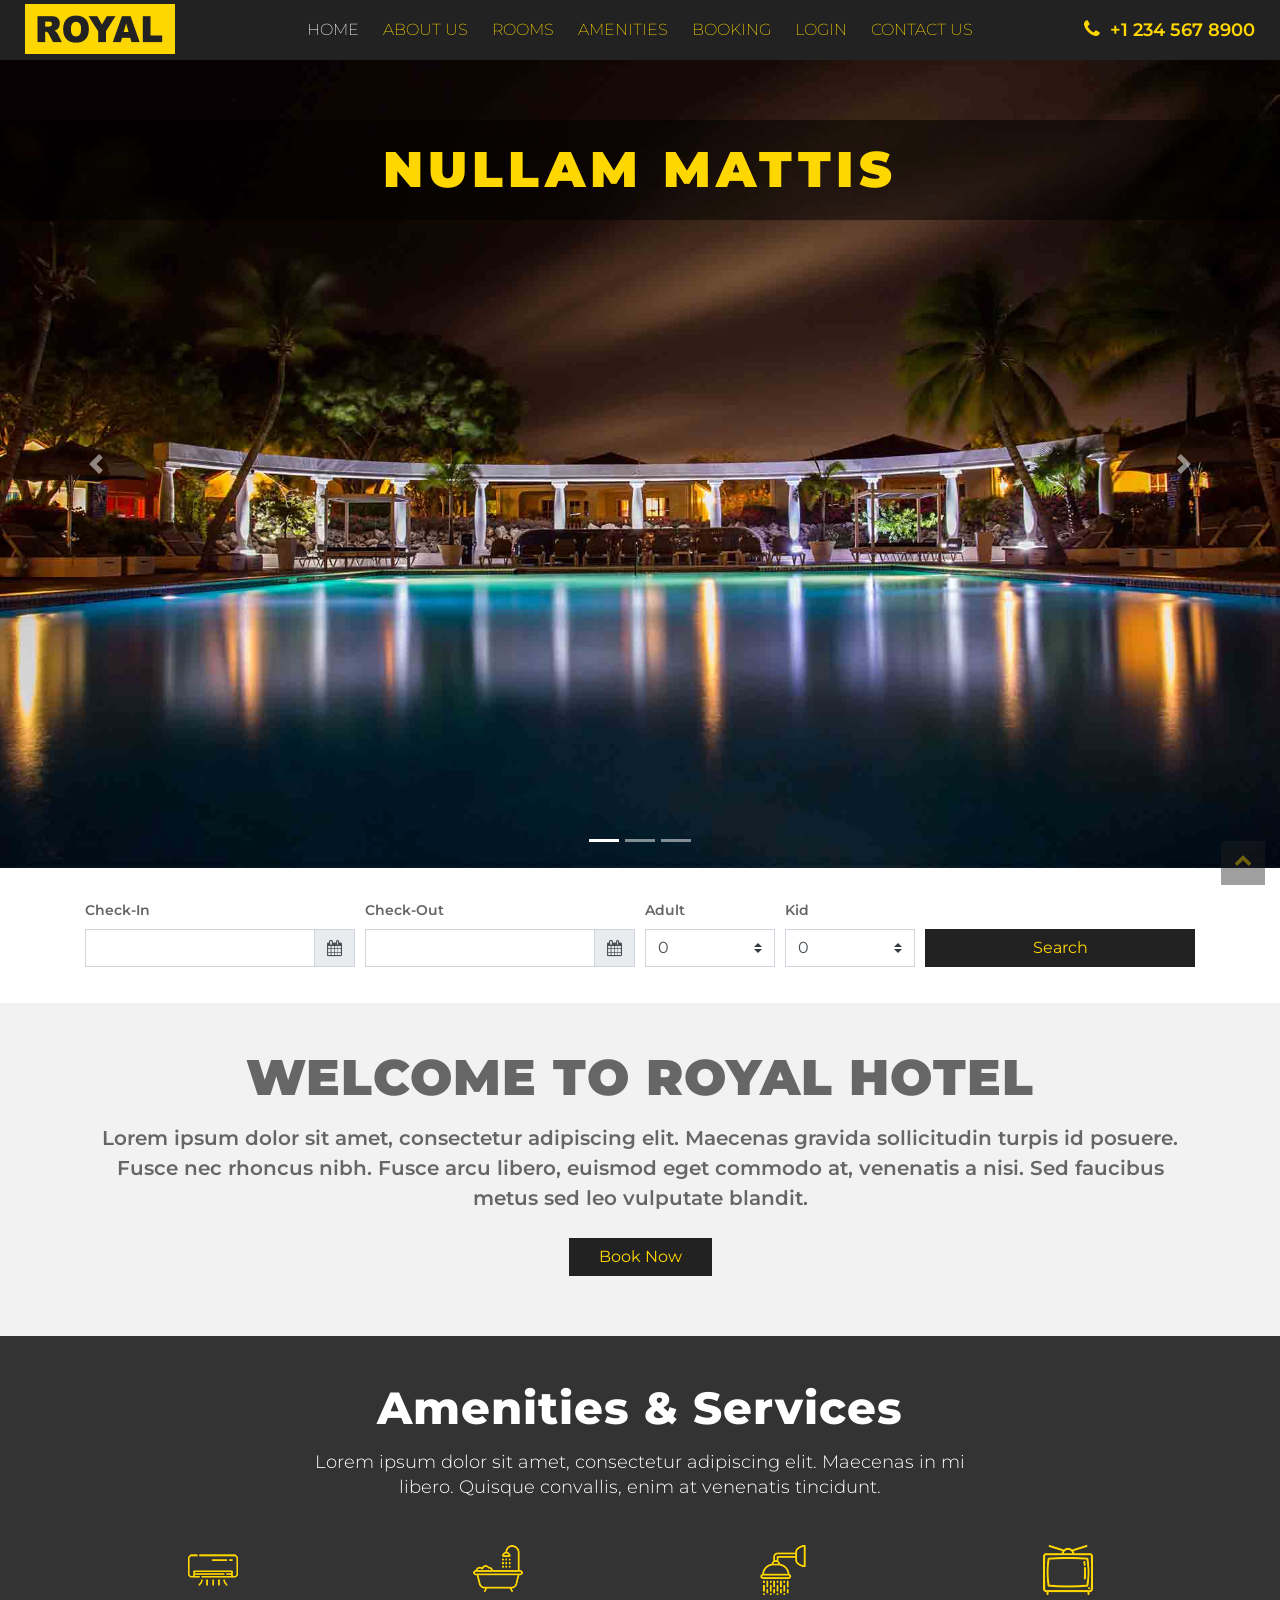
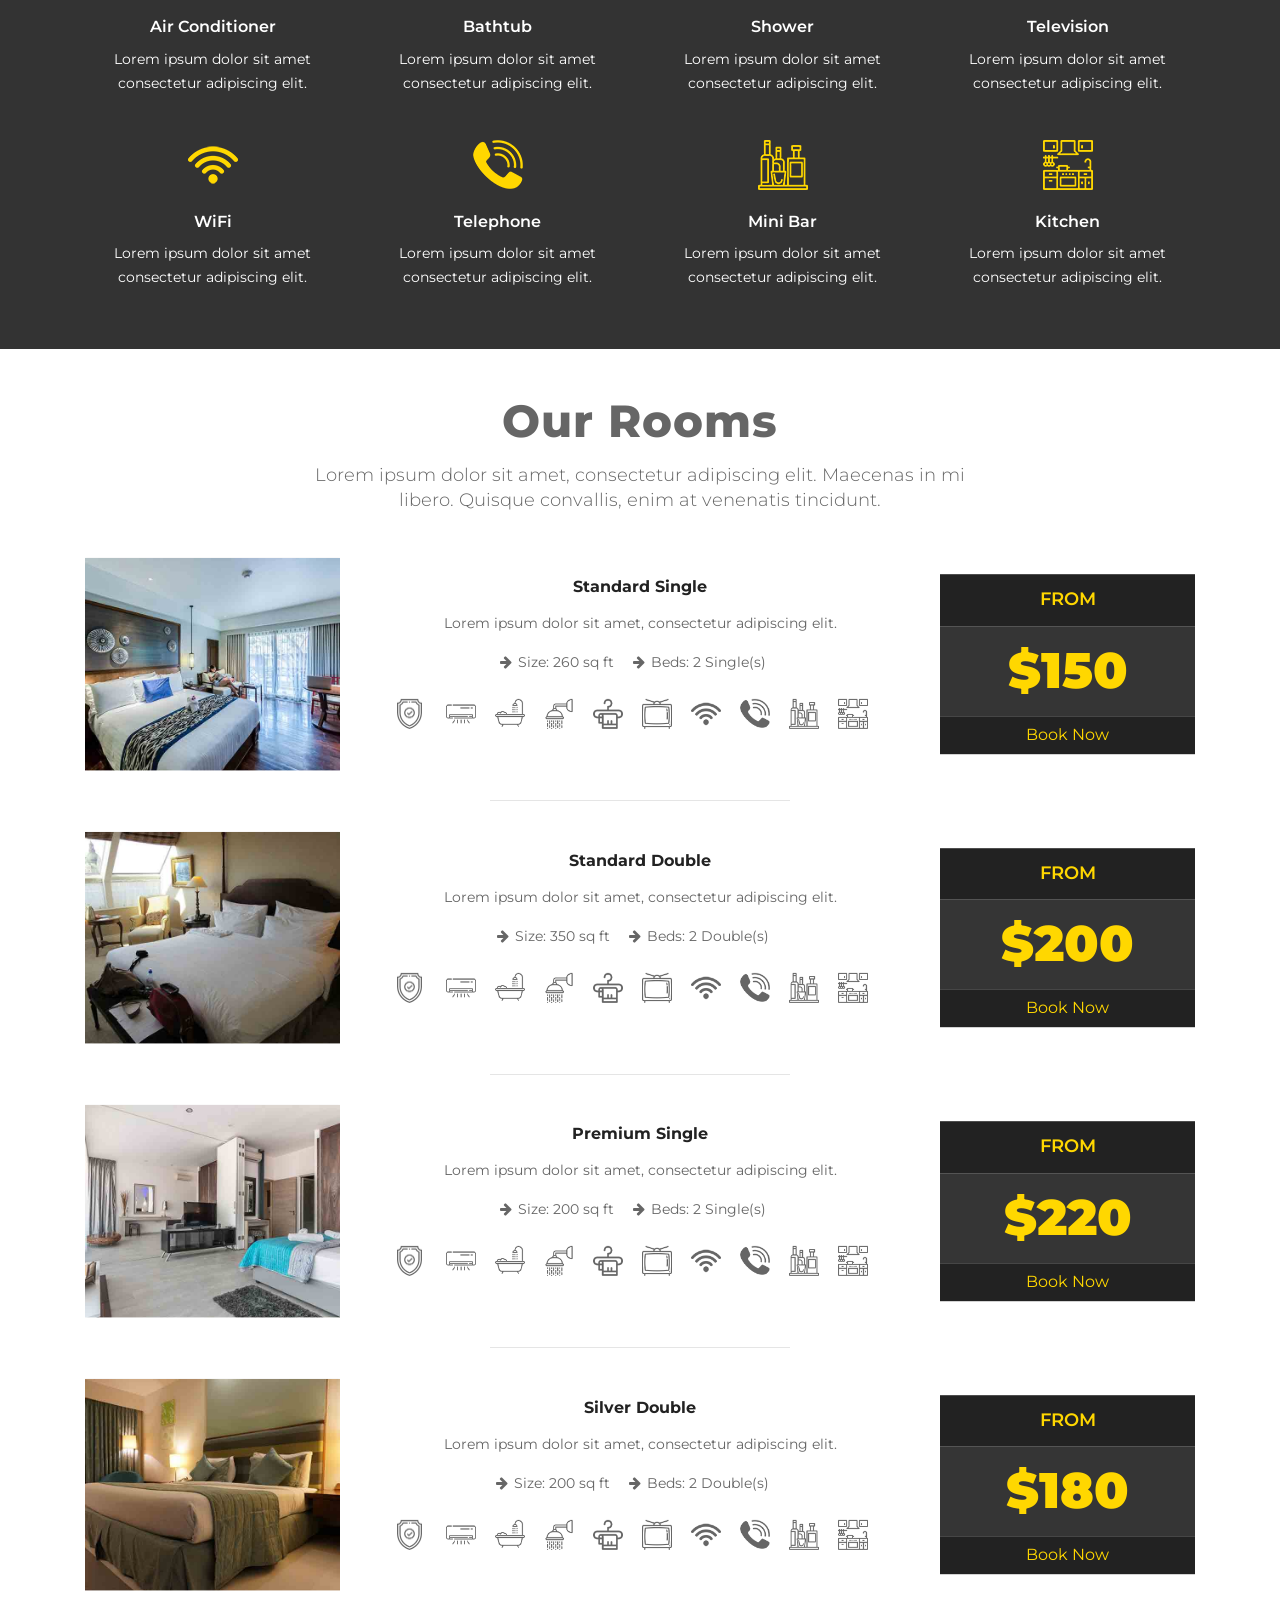
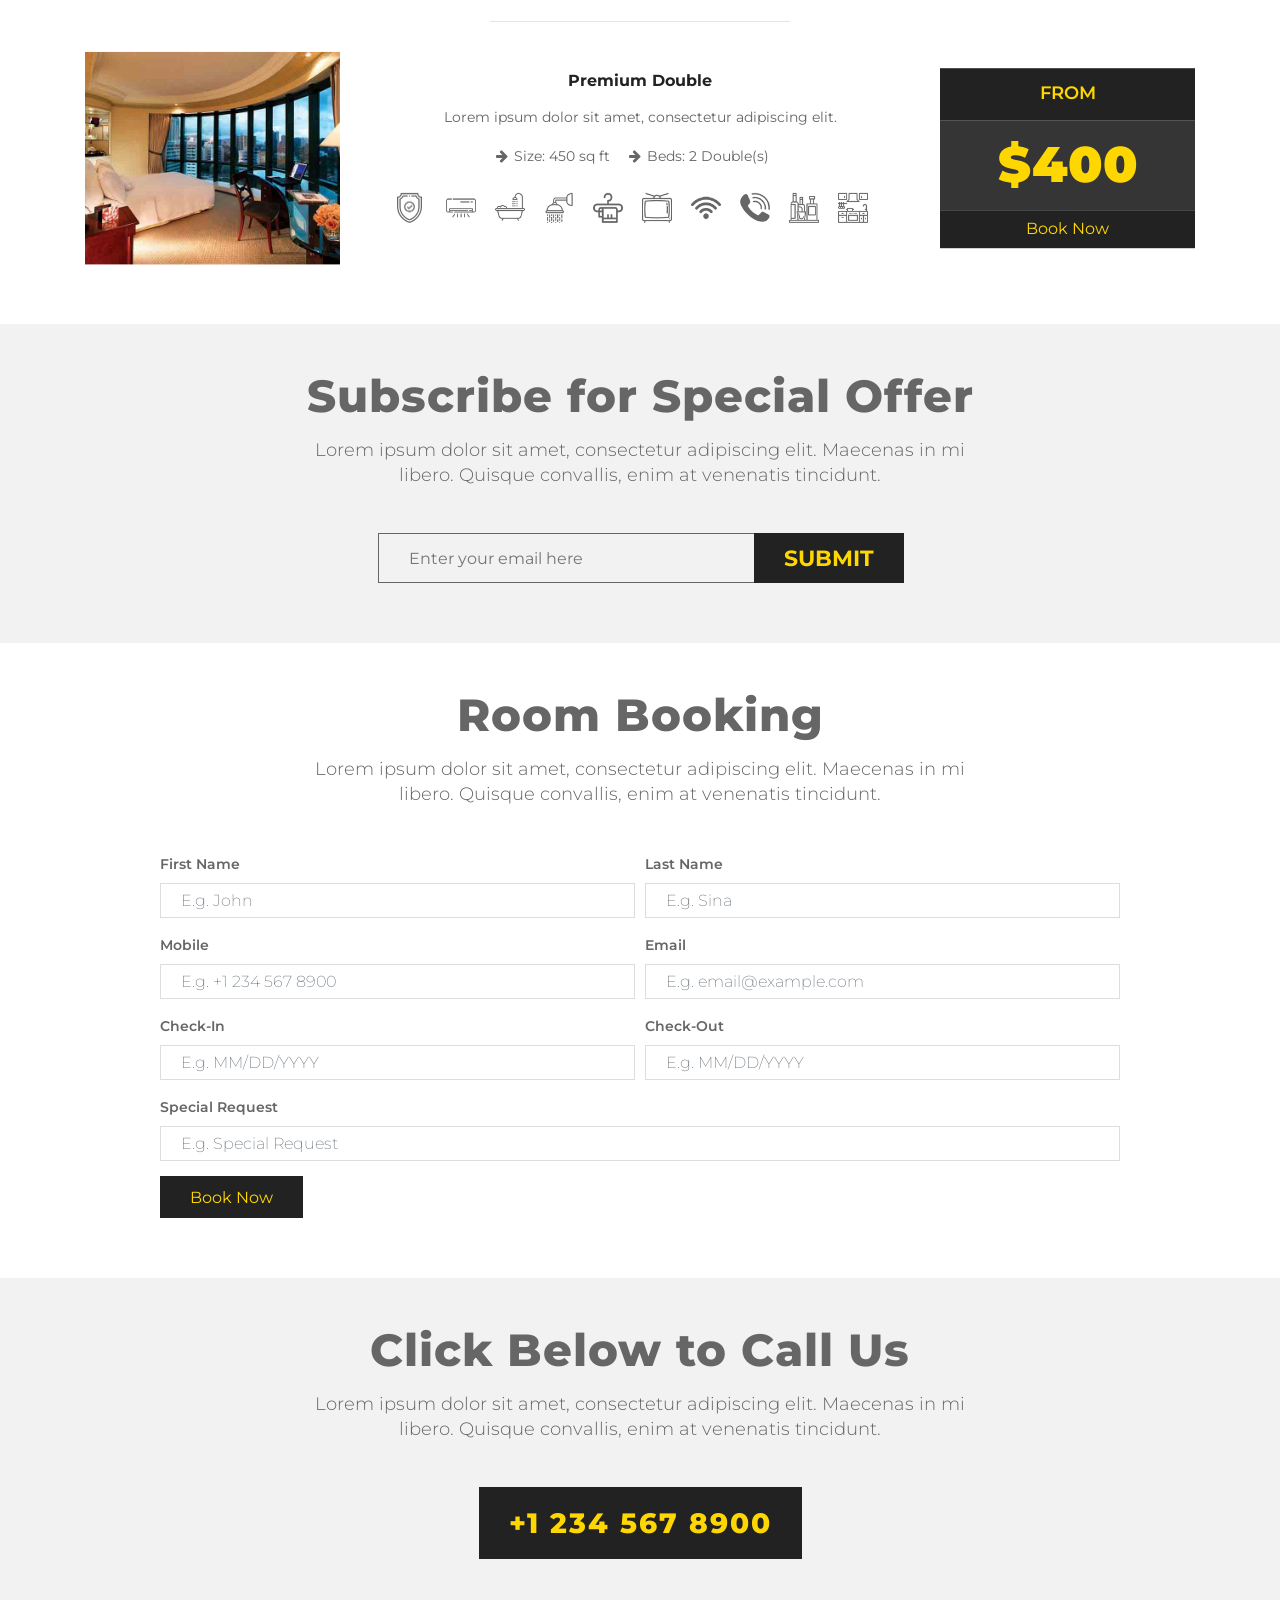
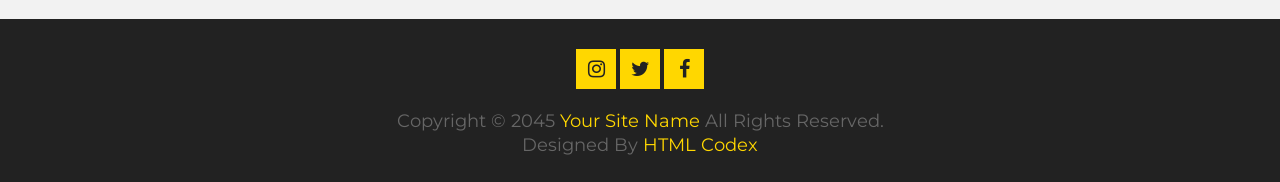
==== commit bf474ba6: "- view düzenlemeleri yapıldı" ====
--- a/wwwroot/royal-hotel/index.html
+++ b/wwwroot/royal-hotel/index.html
@@ -2,7 +2,7 @@
 <html lang="en">
     <head>
         <meta charset="utf-8">
-        <title>ROYAL HOTEL | Responsive Travel & Tourism Template</title>
+        <title>Travel | Responsive Travel & Tourism Template</title>
         <meta content="width=device-width, initial-scale=1.0" name="viewport">
         <meta content="" name="keywords">
         <meta content="" name="description">
